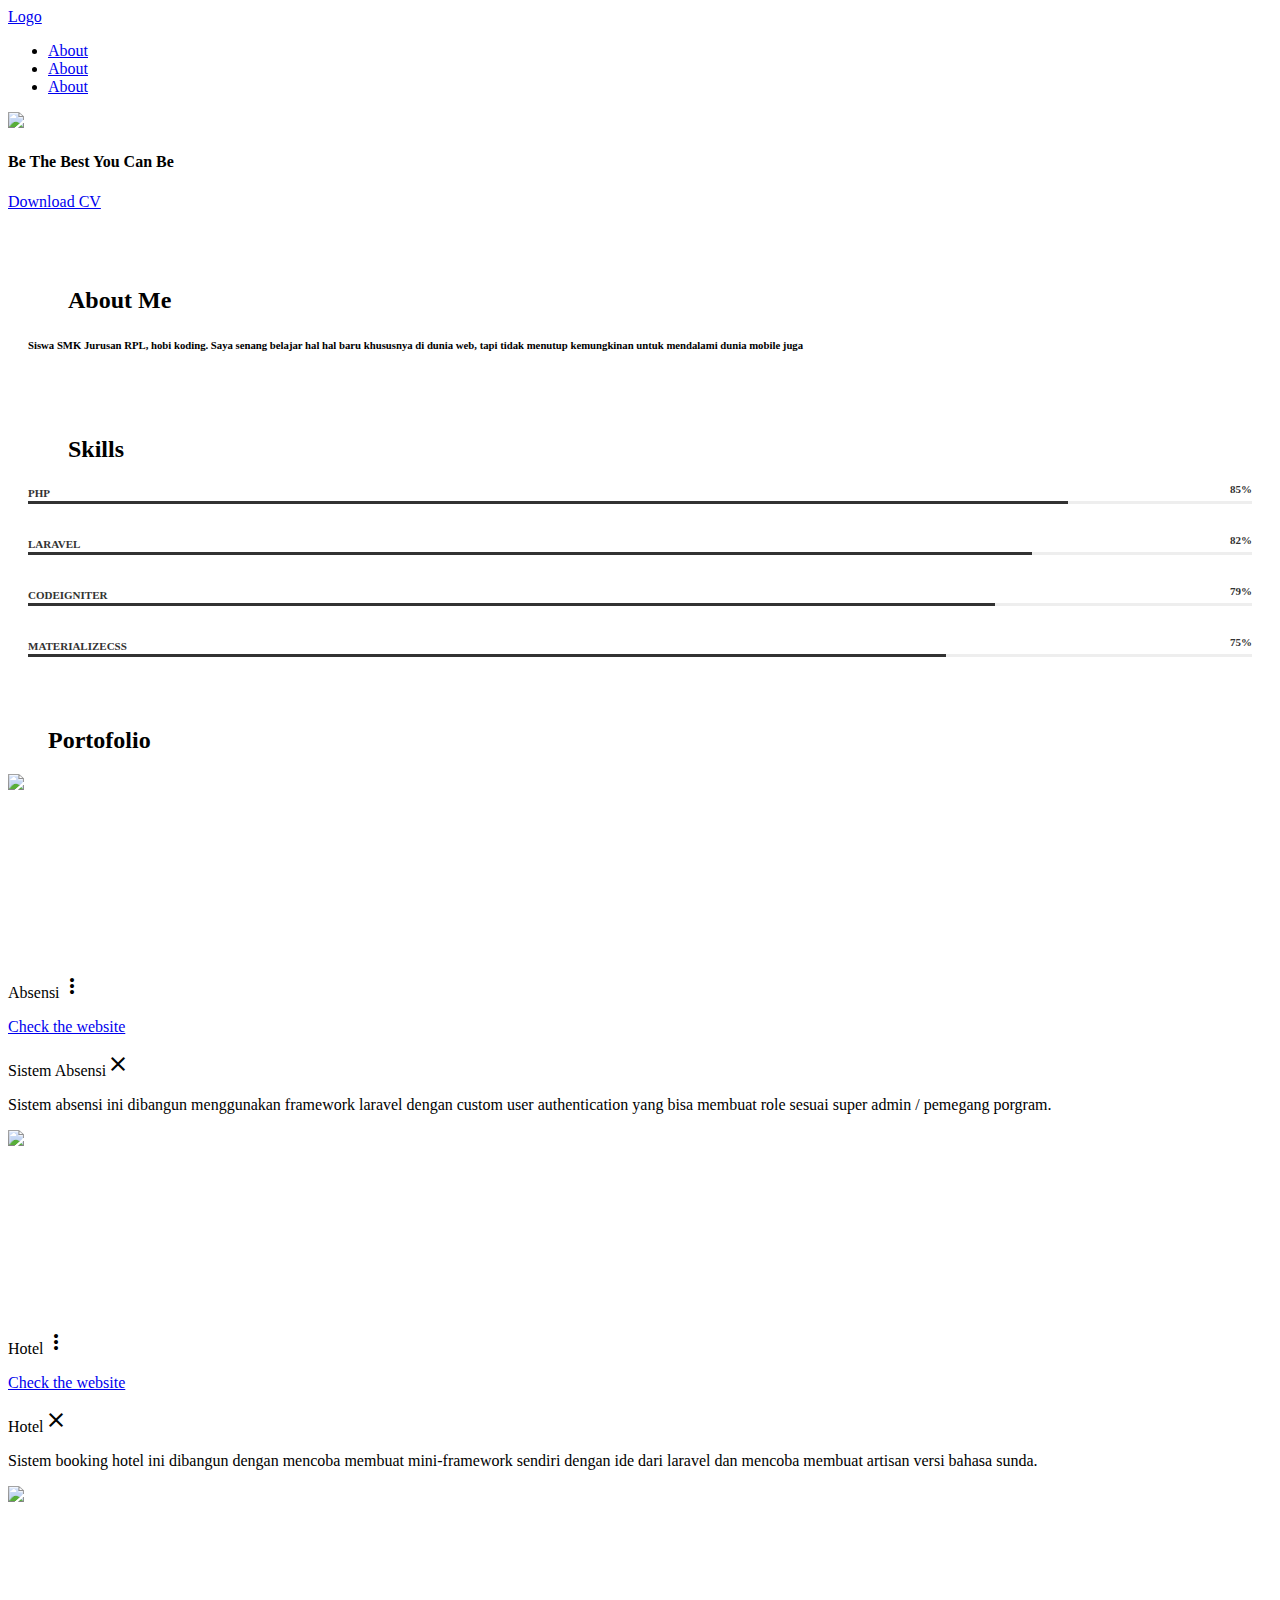
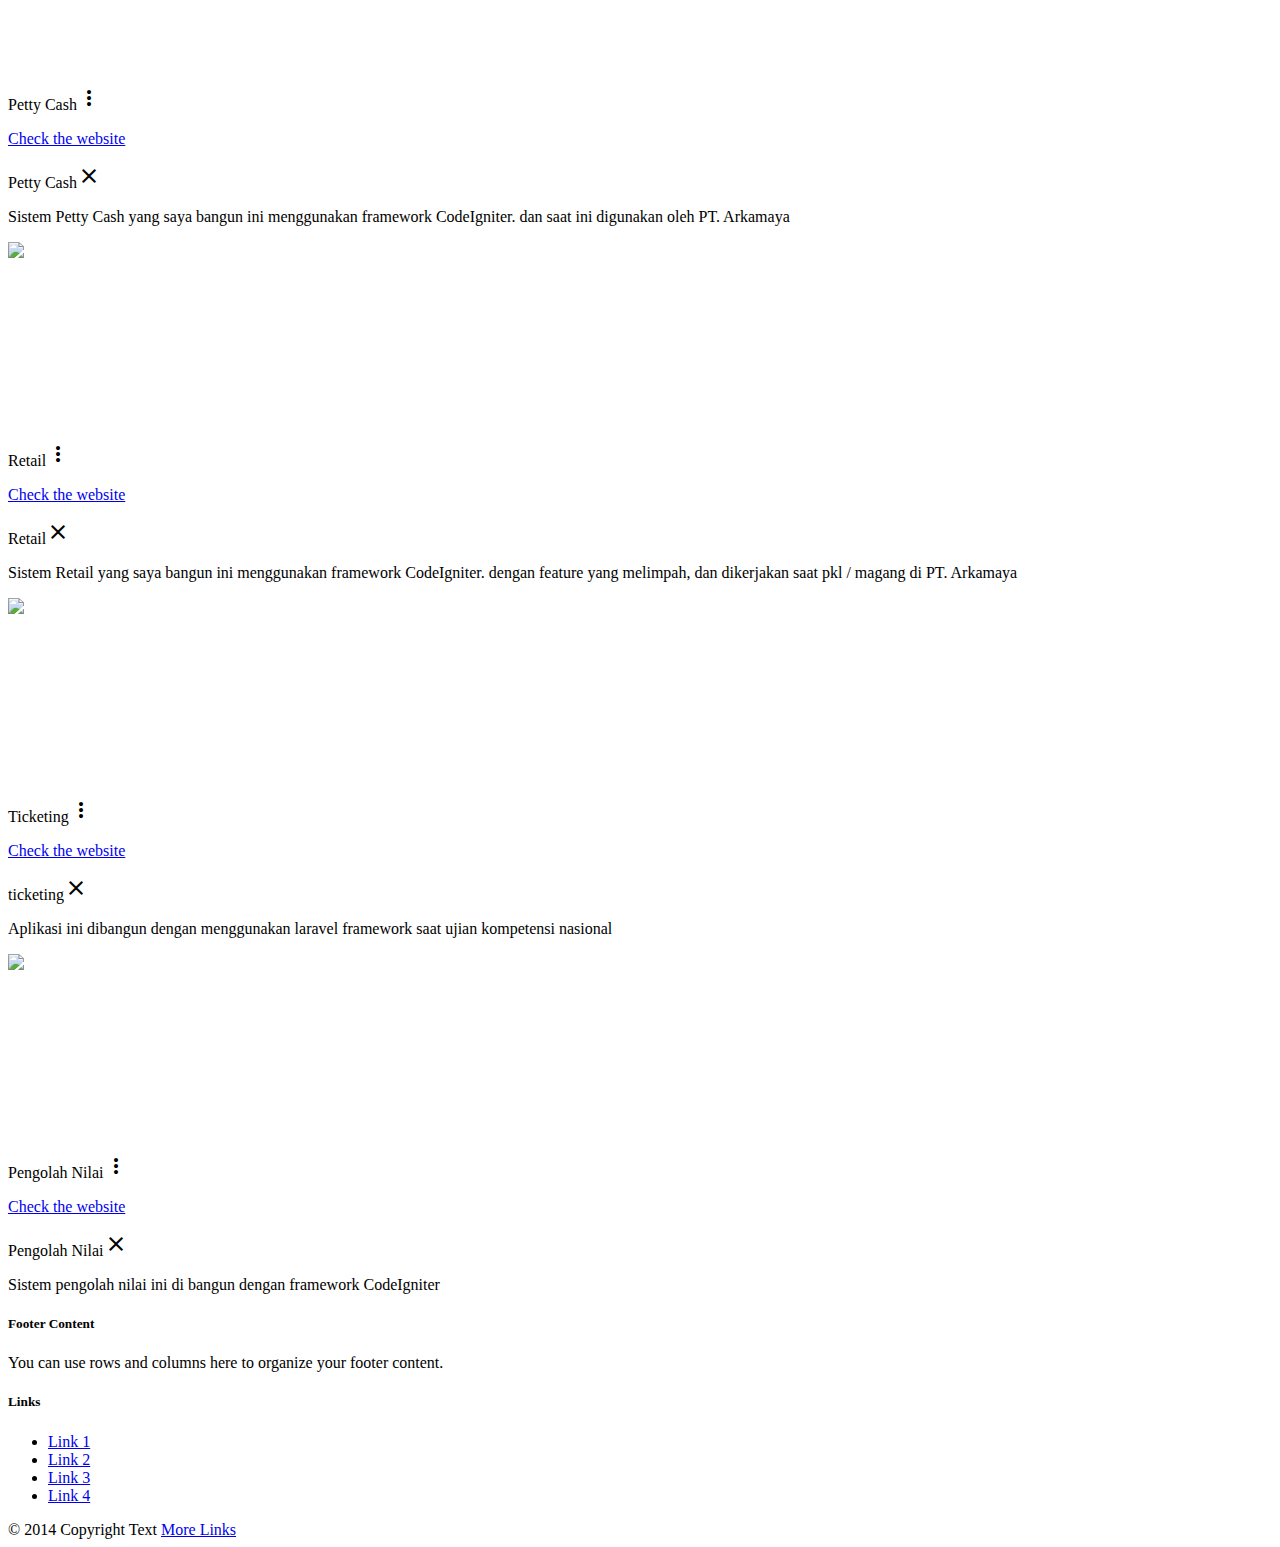
==== index.html @ f95dd5f4 "test3" ====
<!doctype html>
<html lang="en">
<head>
	<meta charset="UTF-8">
	<title>Portofolio</title>
	
	<link rel="stylesheet" href="assets/materialize/css/materialize.min.css">
	<link rel="stylesheet" href="assets/materialize/css/material-icons.css">
	<script src="assets/js/jquery.js"></script>
	<script src="assets/js/typewriter.js"></script>
	<script src="assets/materialize/js/materialize.min.js"></script>
</head>
<style>
.carousel-item img {
	height : 100%;
}
.skillbar {
    position: relative;
    display: block;
    width: 100%;
    margin-bottom: 30px;
}

.skillbar-bar:before {
    background: #eee;
    content: "";
    height: 3px;
    position: absolute;
    width: 100%;
    z-index: -1;
}

.skillbar-bar {
    height: 3px;
    width: 0px;
    background: #323232;
    transition-property: width, background-color;
}

.skillbar-title {
    color: #323232;
    font-size: 11px;
    font-weight: 600;
    text-transform: uppercase;
    display: inline-block;
}

.skill-bar-percent {
    float: right;
    display: inline-block;
    color: #323232;
    font-size: 11px;
    font-weight: 600;
    text-transform: uppercase;
}
.card-image{
	height : 200px;
}
</style>
<body class="grey lighten-1">
	<nav class="grey darken-2">
		<div class="nav-wrapper">
			<a href="javascript:;" class="brand-logo hide-on-med-and-down">Logo</a>
			<ul class="right">
				<li><a href="javascript:;">About</a></li>
				<li><a href="javascript:;">About</a></li>
				<li><a href="javascript:;">About</a></li>
			</ul>
		</div>
	</nav>
	
	<div class="carousel carousel-slider">
		<a class="carousel-item" href="javascript:;"><img src="assets/images/bg1.png"></a>
		<div id="typewriter" class="carousel-fixed-item center">
			<h4 class="white-text">Be The Best You Can Be</h4>
			<h5 class="white-text" id="profile"></h5>
		</div>
		<div class="carousel-fixed-item center">
			<a href="javascript:;" class="btn waves-effect waves-light">Download CV</a>
		</div>
	</div>
	<br>
	<br>
	<div class="container">
		<div style="padding : 20px" class="row hoverable">
			<blockquote class="col s12">
				<h2>About Me</h2>
			</blockquote>
			<h6 class="col s12 center">
				Siswa SMK Jurusan RPL, hobi koding. Saya senang belajar hal hal baru khususnya di dunia web, tapi tidak menutup kemungkinan untuk mendalami dunia mobile juga
			</h6>
		</div>
		<div style="padding : 20px" class="row hoverable">
			<blockquote class="col s12">
				<h2>Skills</h2>
			</blockquote>
			<div class="col s12">
				<div class="skillbar" data-percent="85%">
					<div class="skillbar-title">PHP</div>
					<div class="skill-bar-percent">85%</div>
					<div class="skillbar-bar" style="width: 85%;"></div>
				</div>
				<div class="skillbar" data-percent="82%">
					<div class="skillbar-title">Laravel</div>
					<div class="skill-bar-percent">82%</div>
					<div class="skillbar-bar" style="width: 82%;"></div>
				</div>
				<div class="skillbar" data-percent="79%">
					<div class="skillbar-title">CodeIgniter</div>
					<div class="skill-bar-percent">79%</div>
					<div class="skillbar-bar" style="width: 79%;"></div>
				</div>
				<div class="skillbar" data-percent="75%">
					<div class="skillbar-title">Materializecss</div>
					<div class="skill-bar-percent">75%</div>
					<div class="skillbar-bar" style="width: 75%;"></div>
				</div>
			</div>
		</div>
		<div class="row hoverable">
			<blockquote class="col s12">
				<h2>Portofolio</h2>
			</blockquote>
			<div class="row">			
				<div class="card col m5 s12 hoverable">
					<div class="card-image waves-effect waves-block waves-light">
					  <a href="assets/images/absensi.png" target="_blank"><img src="assets/images/absensi.png"></a>
					</div>
					<div class="card-content">
					  <span class="card-title activator grey-text text-darken-4">Absensi<i class="material-icons right">more_vert</i></span>
					  <p><a href="https://sistem-absensi.000webhostapp.com/" target="_blank">Check the website</a></p>
					</div>
					<div class="card-reveal">
					  <span class="card-title grey-text text-darken-4">Sistem Absensi<i class="material-icons right">close</i></span>
					  <p>Sistem absensi ini dibangun menggunakan framework laravel dengan custom user authentication yang bisa membuat role sesuai super admin / pemegang porgram.</p>
					</div>
				</div>
				<div class="col m2"></div>
				<div  class="card col m5 s12 hoverable">
					<div class="card-image waves-effect waves-block waves-light">
					  <a href="assets/images/hotel.png" target="_blank"><img src="assets/images/hotel.png"></a>
					</div>
					<div class="card-content">
					  <span class="card-title activator grey-text text-darken-4">Hotel<i class="material-icons right">more_vert</i></span>
					  <p><a href="https://hotel-qu-boss.000webhostapp.com/" target="_blank">Check the website</a></p>
					</div>
					<div class="card-reveal">
					  <span class="card-title grey-text text-darken-4">Hotel<i class="material-icons right">close</i></span>
					  <p>Sistem booking hotel ini dibangun dengan mencoba membuat mini-framework sendiri dengan ide dari laravel dan mencoba membuat artisan versi bahasa sunda.</p>
					</div>
				</div>
			</div>
			<div class="row">			
				<div class="card col m5 s12 hoverable">
					<div class="card-image waves-effect waves-block waves-light">
					  <a href="assets/images/petty_cash.png" target="_blank"><img src="assets/images/petty_cash.png"></a>
					</div>
					<div class="card-content">
					  <span class="card-title activator grey-text text-darken-4">Petty Cash<i class="material-icons right">more_vert</i></span>
					  <p><a href="http://pettycash.arkamaya.net/" target="_blank">Check the website</a></p>
					</div>
					<div class="card-reveal">
					  <span class="card-title grey-text text-darken-4">Petty Cash<i class="material-icons right">close</i></span>
					  <p>Sistem Petty Cash yang saya bangun ini menggunakan framework CodeIgniter. dan saat ini digunakan oleh PT. Arkamaya</p></p>
					</div>
				</div>
				<div class="col m2"></div>
				<div class="card col m5 s12 hoverable">
					<div class="card-image waves-effect waves-block waves-light">
					  <a href="assets/images/retail.png" target="_blank"><img src="assets/images/retail.png"></a>
					</div>
					<div class="card-content">
					  <span class="card-title activator grey-text text-darken-4">Retail<i class="material-icons right">more_vert</i></span>
					  <p><a href="javascript:;" target="_blank">Check the website</a></p>
					</div>
					<div class="card-reveal">
					  <span class="card-title grey-text text-darken-4">Retail<i class="material-icons right">close</i></span>
					  <p>Sistem Retail yang saya bangun ini menggunakan framework CodeIgniter. dengan feature yang melimpah, dan dikerjakan saat pkl / magang di PT. Arkamaya</p></p>
					</div>
				</div>
			</div>
			<div class="row">				
				<div class="card col s5 hoverable">
					<div class="card-image waves-effect waves-block waves-light">
					  <a href="assets/images/ticketing.png" target="_blank"><img src="assets/images/ticketing.png"></a>
					</div>
					<div class="card-content">
					  <span class="card-title activator grey-text text-darken-4">Ticketing<i class="material-icons right">more_vert</i></span>
					  <p><a href="javascript:;" target="_blank">Check the website</a></p>
					</div>
					<div class="card-reveal">
					  <span class="card-title grey-text text-darken-4">ticketing<i class="material-icons right">close</i></span>
					  <p>Aplikasi ini dibangun dengan menggunakan laravel framework saat ujian kompetensi nasional</p></p>
					</div>
				</div>
				<div class="col m2"></div>
				<div class="card col m5 s12 hoverable">
					<div class="card-image waves-effect waves-block waves-light">
					  <a href="assets/images/pengolah_nilai.png" target="_blank"><img src="assets/images/pengolah_nilai.png"></a>
					</div>
					<div class="card-content">
					  <span class="card-title activator grey-text text-darken-4">Pengolah Nilai<i class="material-icons right">more_vert</i></span>
					  <p><a href="javascript:;" target="_blank">Check the website</a></p>
					</div>
					<div class="card-reveal">
					  <span class="card-title grey-text text-darken-4">Pengolah Nilai<i class="material-icons right">close</i></span>
					  <p>Sistem pengolah nilai ini di bangun dengan framework CodeIgniter</p></p>
					</div>
				</div>
			</div>
		</div>
	</div>
	
	<footer class="page-footer grey darken-2">
		<div class="container">
			<div class="row">
				<div class="col l6 s12">
					<h5 class="white-text">Footer Content</h5>
					<p class="grey-text text-lighten-4">You can use rows and columns here to organize your footer content.</p>
				</div>
				<div class="col l4 offset-l2 s12">
					<h5 class="white-text">Links</h5>
					<ul>
						<li><a class="grey-text text-lighten-3" href="#!">Link 1</a></li>
						<li><a class="grey-text text-lighten-3" href="#!">Link 2</a></li>
						<li><a class="grey-text text-lighten-3" href="#!">Link 3</a></li>
						<li><a class="grey-text text-lighten-3" href="#!">Link 4</a></li>
					</ul>
				</div>
            </div>
        </div>
        <div class="footer-copyright">
			<div class="container">
				© 2014 Copyright Text
				<a class="grey-text text-lighten-4 right" href="#!">More Links</a>
            </div>
		</div>
    </footer>
	
	<script>
		$(document).ready(function(){
			var screen_height = $(window).height();
			console.log(screen_height);
			$('.carousel').css('height', screen_height - $('nav').height());
			$('#typewriter').css('bottom', screen_height - 200);
			$('.carousel').carousel({
				fullWidth : true,
			});
			var app = document.getElementById('profile');

			var typewriter = new Typewriter(app, {
				loop: true
			});

			typewriter.typeString('Hai, My Name Is Luthfi!')
				.pauseFor(1000)
				.deleteAll()
				.typeString('I want to be a back-end developer')
				.pauseFor(1000)
				.deleteAll()
				.typeString('WELCOME!')
				.pauseFor(3000)
				.start();
		});
	</script>
</body>
</html>
---- assets/materialize/css/material-icons.css ----
/* fallback */
@font-face {
  font-family: 'Material Icons';
  font-style: normal;
  font-weight: 400;
  src: local('Material Icons'), local('MaterialIcons-Regular'), url(2fcrYFNaTjcS6g4U3t-Y5ZjZjT5FdEJ140U2DJYC3mY.woff2) format('woff2');
}

.material-icons {
  font-family: 'Material Icons';
  font-weight: normal;
  font-style: normal;
  font-size: 24px;
  line-height: 1;
  letter-spacing: normal;
  text-transform: none;
  display: inline-block;
  white-space: nowrap;
  word-wrap: normal;
  direction: ltr;
  -webkit-font-feature-settings: 'liga';
  -webkit-font-smoothing: antialiased;
}
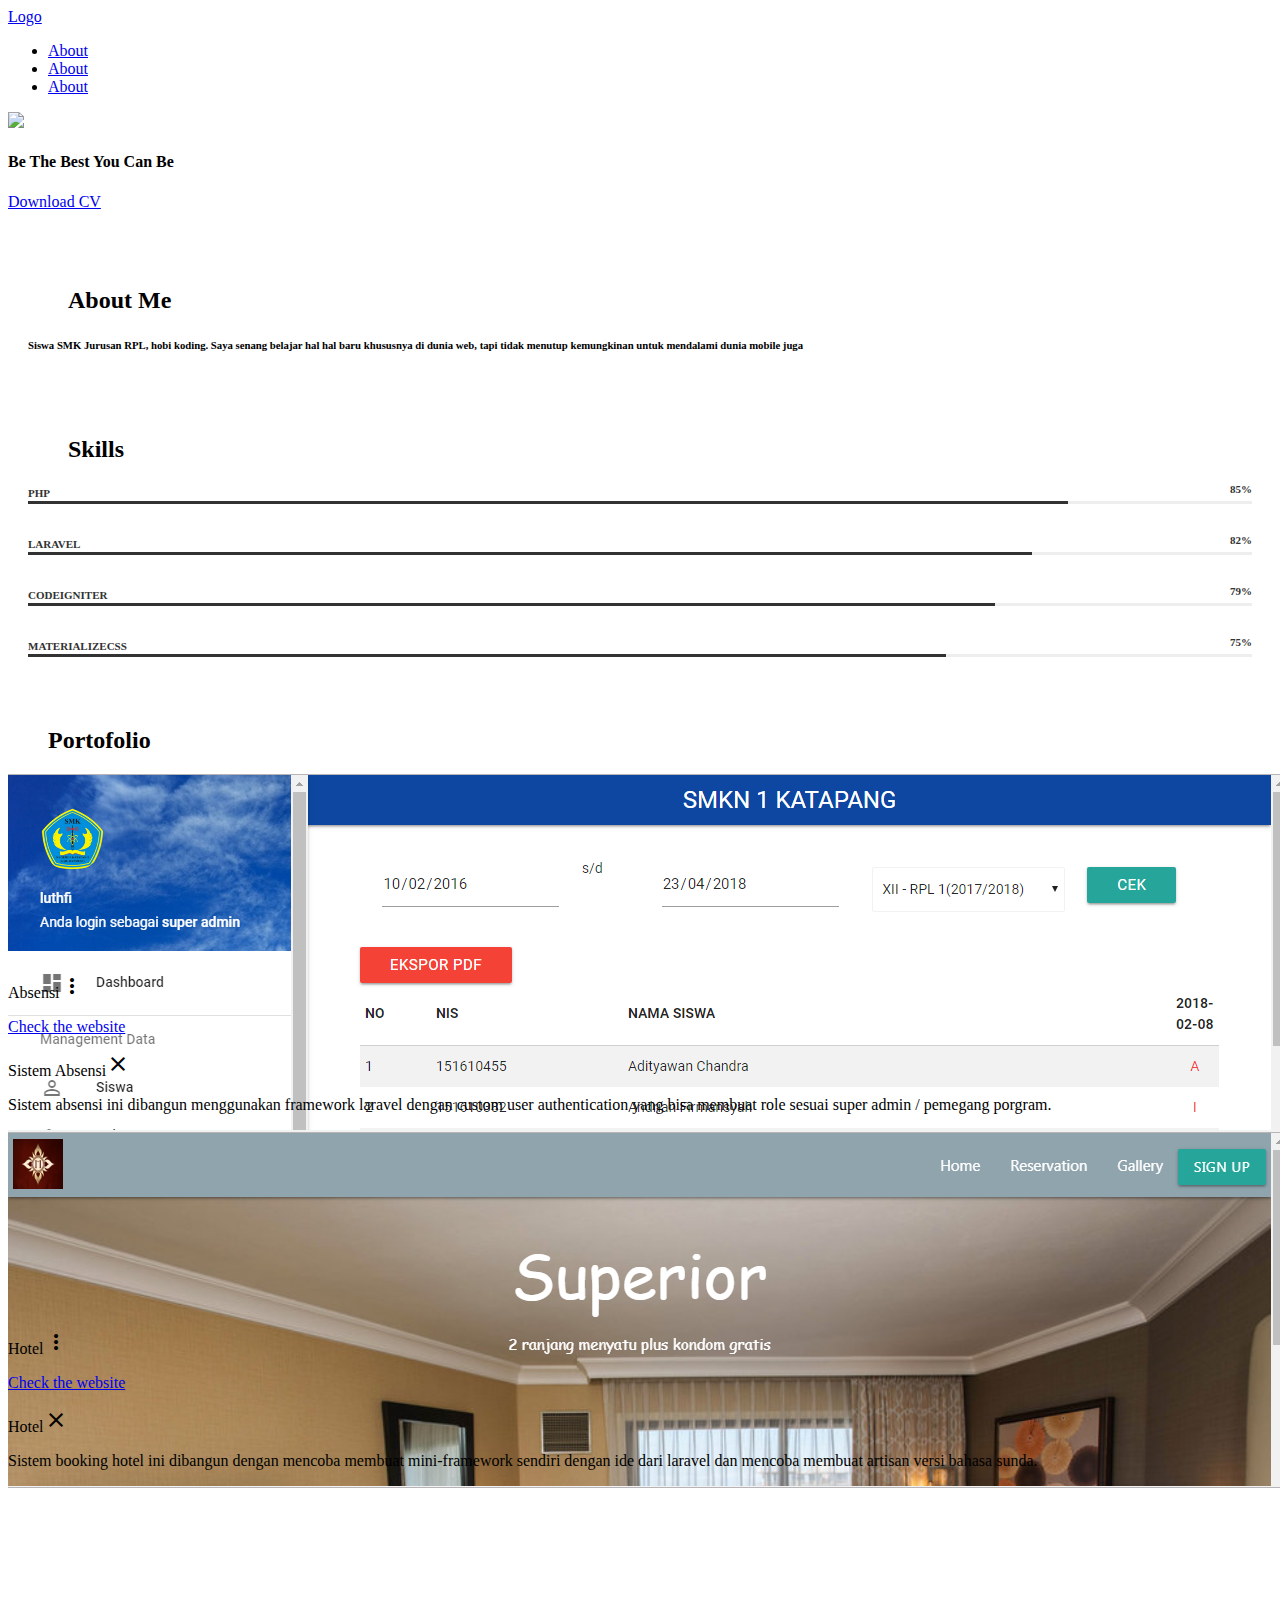
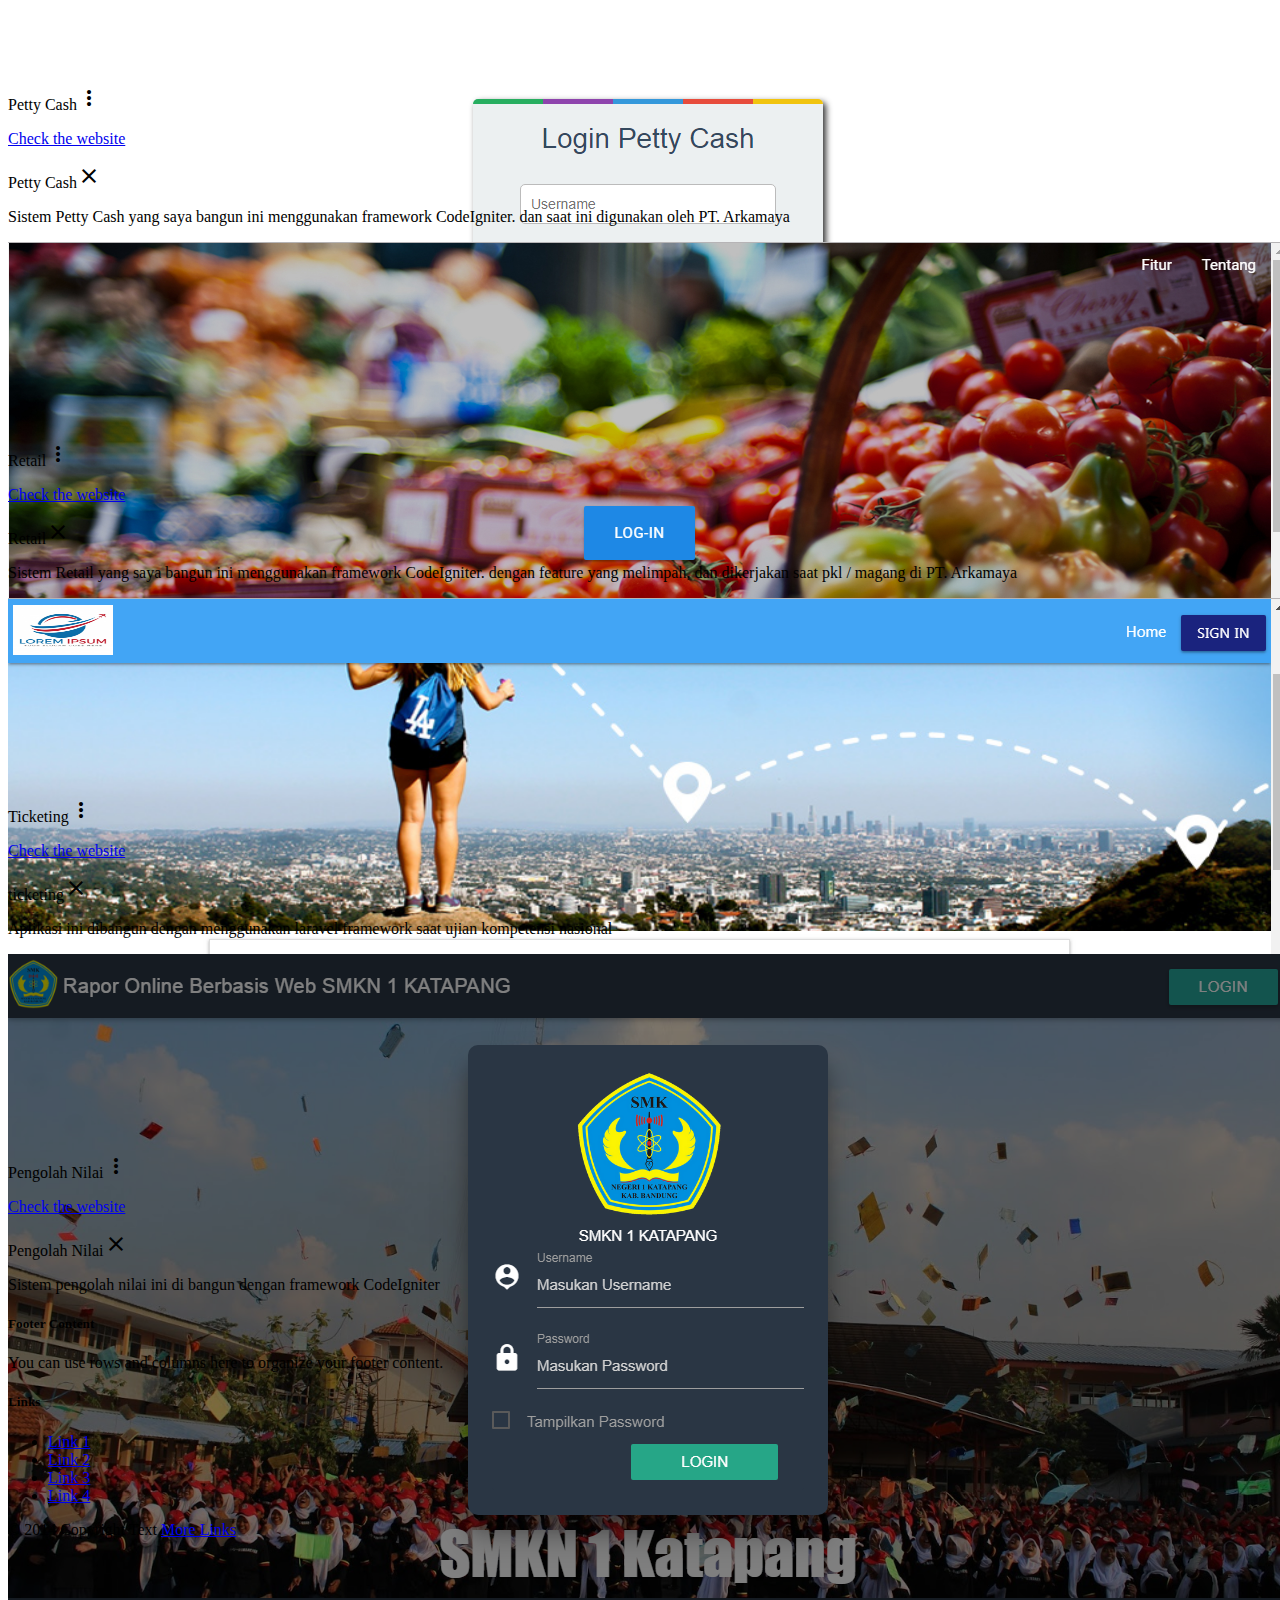
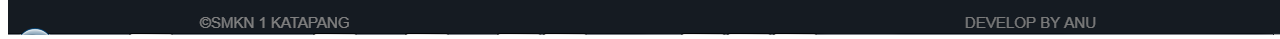
==== commit d6ea2fd9: "coba" ====
--- a/index.html
+++ b/index.html
@@ -70,7 +70,7 @@
 	</nav>
 	
 	<div class="carousel carousel-slider">
-		<a class="carousel-item" href="javascript:;"><img src="assets/images/bg1.png"></a>
+		<a class="carousel-item" href="javascript:;"><img src="assets/images/bg1.PNG"></a>
 		<div id="typewriter" class="carousel-fixed-item center">
 			<h4 class="white-text">Be The Best You Can Be</h4>
 			<h5 class="white-text" id="profile"></h5>
@@ -124,7 +124,7 @@
 			<div class="row">			
 				<div class="card col m5 s12 hoverable">
 					<div class="card-image waves-effect waves-block waves-light">
-					  <a href="assets/images/absensi.png" target="_blank"><img src="assets/images/absensi.png"></a>
+					  <a href="assets/images/absensi.PNG" target="_blank"><img src="assets/images/absensi.PNG"></a>
 					</div>
 					<div class="card-content">
 					  <span class="card-title activator grey-text text-darken-4">Absensi<i class="material-icons right">more_vert</i></span>
@@ -138,7 +138,7 @@
 				<div class="col m2"></div>
 				<div  class="card col m5 s12 hoverable">
 					<div class="card-image waves-effect waves-block waves-light">
-					  <a href="assets/images/hotel.png" target="_blank"><img src="assets/images/hotel.png"></a>
+					  <a href="assets/images/hotel.PNG" target="_blank"><img src="assets/images/hotel.PNG"></a>
 					</div>
 					<div class="card-content">
 					  <span class="card-title activator grey-text text-darken-4">Hotel<i class="material-icons right">more_vert</i></span>
@@ -153,7 +153,7 @@
 			<div class="row">			
 				<div class="card col m5 s12 hoverable">
 					<div class="card-image waves-effect waves-block waves-light">
-					  <a href="assets/images/petty_cash.png" target="_blank"><img src="assets/images/petty_cash.png"></a>
+					  <a href="assets/images/petty_cash.PNG" target="_blank"><img src="assets/images/petty_cash.PNG"></a>
 					</div>
 					<div class="card-content">
 					  <span class="card-title activator grey-text text-darken-4">Petty Cash<i class="material-icons right">more_vert</i></span>
@@ -167,7 +167,7 @@
 				<div class="col m2"></div>
 				<div class="card col m5 s12 hoverable">
 					<div class="card-image waves-effect waves-block waves-light">
-					  <a href="assets/images/retail.png" target="_blank"><img src="assets/images/retail.png"></a>
+					  <a href="assets/images/retail.PNG" target="_blank"><img src="assets/images/retail.PNG"></a>
 					</div>
 					<div class="card-content">
 					  <span class="card-title activator grey-text text-darken-4">Retail<i class="material-icons right">more_vert</i></span>
@@ -182,7 +182,7 @@
 			<div class="row">				
 				<div class="card col s5 hoverable">
 					<div class="card-image waves-effect waves-block waves-light">
-					  <a href="assets/images/ticketing.png" target="_blank"><img src="assets/images/ticketing.png"></a>
+					  <a href="assets/images/ticketing.PNG" target="_blank"><img src="assets/images/ticketing.PNG"></a>
 					</div>
 					<div class="card-content">
 					  <span class="card-title activator grey-text text-darken-4">Ticketing<i class="material-icons right">more_vert</i></span>
@@ -196,7 +196,7 @@
 				<div class="col m2"></div>
 				<div class="card col m5 s12 hoverable">
 					<div class="card-image waves-effect waves-block waves-light">
-					  <a href="assets/images/pengolah_nilai.png" target="_blank"><img src="assets/images/pengolah_nilai.png"></a>
+					  <a href="assets/images/pengolah_nilai.PNG" target="_blank"><img src="assets/images/pengolah_nilai.PNG"></a>
 					</div>
 					<div class="card-content">
 					  <span class="card-title activator grey-text text-darken-4">Pengolah Nilai<i class="material-icons right">more_vert</i></span>
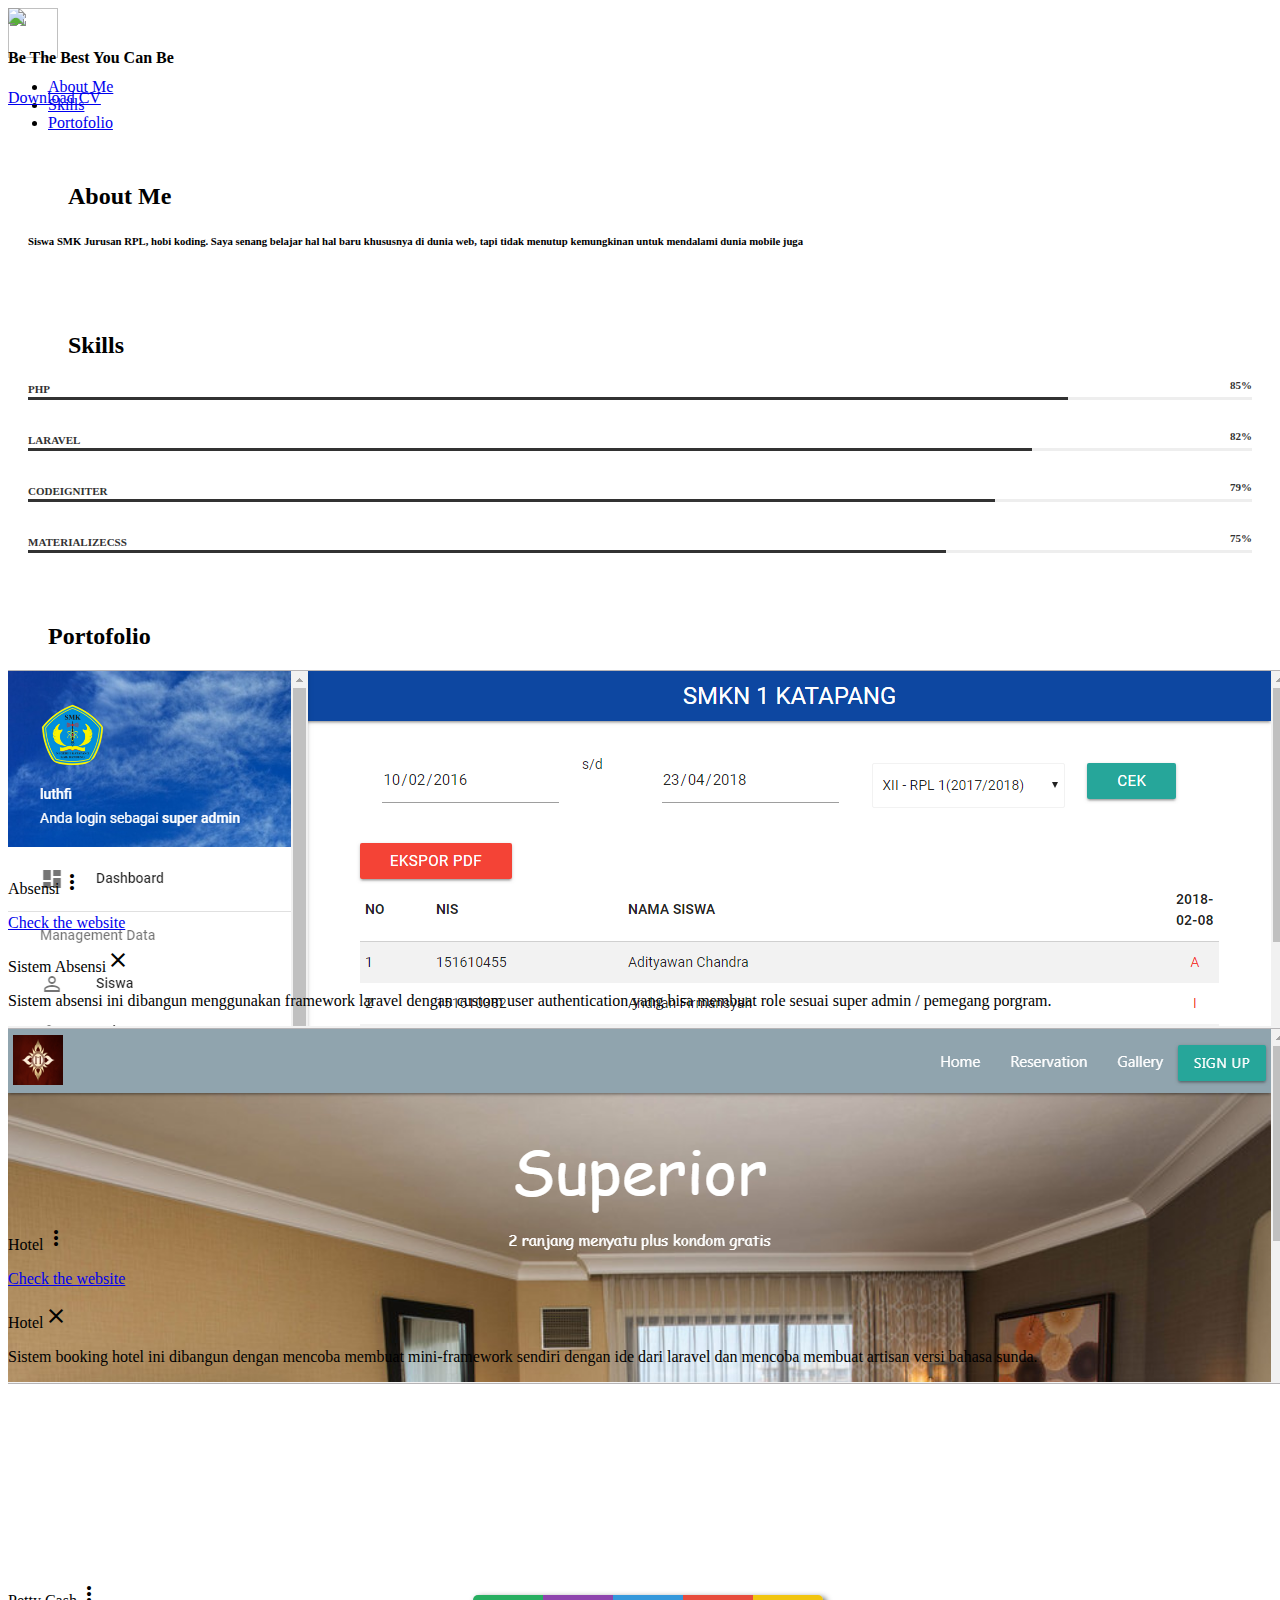
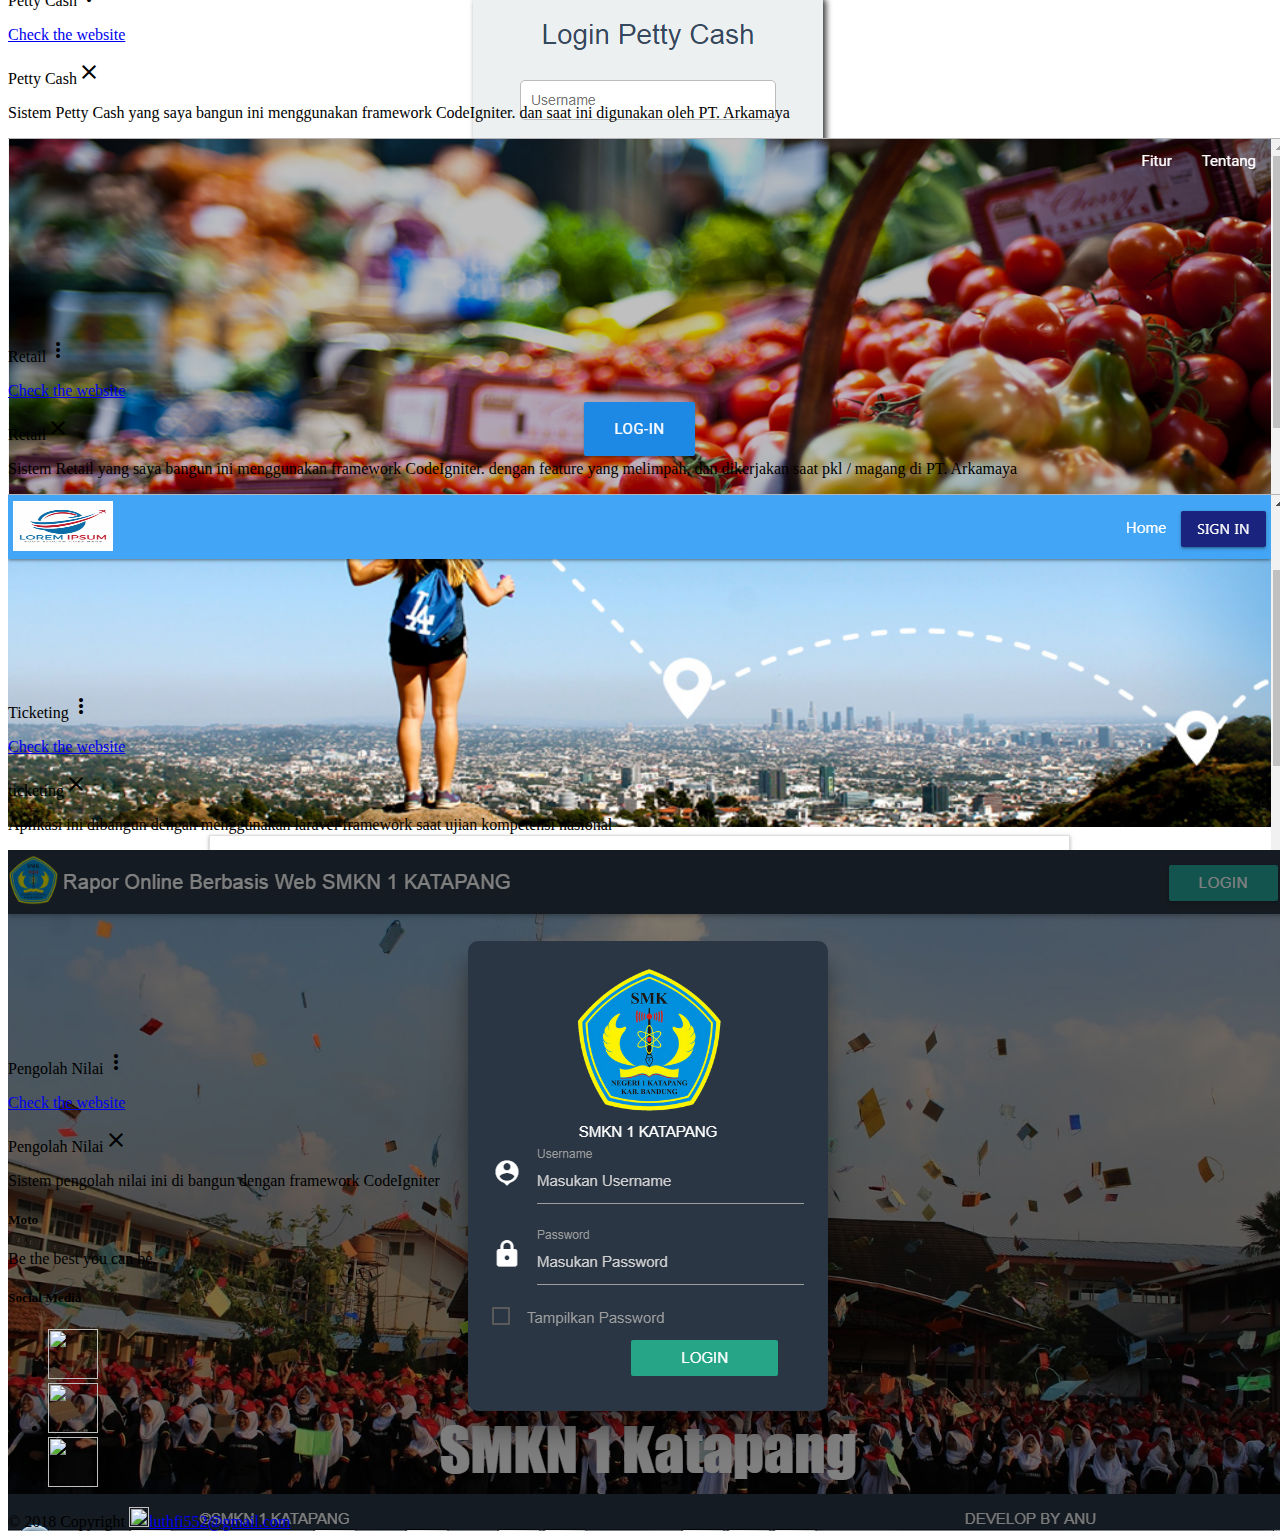
==== commit 74687217: "rilis ??" ====
--- a/index.html
+++ b/index.html
@@ -2,6 +2,7 @@
 <html lang="en">
 <head>
 	<meta charset="UTF-8">
+	<meta name="viewport" content="width=device-width, initial-scale=1.0"/>
 	<title>Portofolio</title>
 	
 	<link rel="stylesheet" href="assets/materialize/css/materialize.min.css">
@@ -58,31 +59,33 @@
 }
 </style>
 <body class="grey lighten-1">
-	<nav class="grey darken-2">
-		<div class="nav-wrapper">
-			<a href="javascript:;" class="brand-logo hide-on-med-and-down">Logo</a>
-			<ul class="right">
-				<li><a href="javascript:;">About</a></li>
-				<li><a href="javascript:;">About</a></li>
-				<li><a href="javascript:;">About</a></li>
-			</ul>
-		</div>
-	</nav>
+	<div style="height : 0;" class="navbar-fixed">	
+		<nav class="transparent">
+			<div class="nav-wrapper">
+				<a href="javascript:;" class="brand-logo hide-on-med-and-down"><img style="width : 50px; height : 50px;" src="assets/images/logo.png" alt=""></a>
+				<ul class="right">
+					<li><a href="#about" class="navsmooth">About Me</a></li>
+					<li><a href="#skills" class="navsmooth">Skills</a></li>
+					<li><a href="#portofolio" class="navsmooth">Portofolio</a></li>
+				</ul>
+			</div>
+		</nav>
+	</div>
 	
 	<div class="carousel carousel-slider">
-		<a class="carousel-item" href="javascript:;"><img src="assets/images/bg1.PNG"></a>
+		<a class="carousel-item" href="javascript:;"><img src="assets/images/bg1.png"></a>
 		<div id="typewriter" class="carousel-fixed-item center">
 			<h4 class="white-text">Be The Best You Can Be</h4>
 			<h5 class="white-text" id="profile"></h5>
 		</div>
 		<div class="carousel-fixed-item center">
-			<a href="javascript:;" class="btn waves-effect waves-light">Download CV</a>
+			<a href="https://imgur.com/download/CkbAA4n" class="btn waves-effect waves-light">Download CV</a>
 		</div>
 	</div>
 	<br>
 	<br>
-	<div class="container">
-		<div style="padding : 20px" class="row hoverable">
+	<div class="container" id="start_change">
+		<div id="about" style="padding : 20px" class="row hoverable">
 			<blockquote class="col s12">
 				<h2>About Me</h2>
 			</blockquote>
@@ -90,7 +93,7 @@
 				Siswa SMK Jurusan RPL, hobi koding. Saya senang belajar hal hal baru khususnya di dunia web, tapi tidak menutup kemungkinan untuk mendalami dunia mobile juga
 			</h6>
 		</div>
-		<div style="padding : 20px" class="row hoverable">
+		<div id="skills" style="padding : 20px" class="row hoverable">
 			<blockquote class="col s12">
 				<h2>Skills</h2>
 			</blockquote>
@@ -117,7 +120,7 @@
 				</div>
 			</div>
 		</div>
-		<div class="row hoverable">
+		<div id="portofolio" class="row hoverable">
 			<blockquote class="col s12">
 				<h2>Portofolio</h2>
 			</blockquote>
@@ -180,7 +183,7 @@
 				</div>
 			</div>
 			<div class="row">				
-				<div class="card col s5 hoverable">
+				<div class="card col m5 s12 hoverable">
 					<div class="card-image waves-effect waves-block waves-light">
 					  <a href="assets/images/ticketing.PNG" target="_blank"><img src="assets/images/ticketing.PNG"></a>
 					</div>
@@ -215,34 +218,73 @@
 		<div class="container">
 			<div class="row">
 				<div class="col l6 s12">
-					<h5 class="white-text">Footer Content</h5>
-					<p class="grey-text text-lighten-4">You can use rows and columns here to organize your footer content.</p>
+					<h5 class="white-text">Moto</h5>
+					<p class="grey-text text-lighten-4">Be the best you can be.</p>
 				</div>
 				<div class="col l4 offset-l2 s12">
-					<h5 class="white-text">Links</h5>
-					<ul>
-						<li><a class="grey-text text-lighten-3" href="#!">Link 1</a></li>
-						<li><a class="grey-text text-lighten-3" href="#!">Link 2</a></li>
-						<li><a class="grey-text text-lighten-3" href="#!">Link 3</a></li>
-						<li><a class="grey-text text-lighten-3" href="#!">Link 4</a></li>
+					<h5 class="white-text">Social Media</h5>
+					<ul class="row">
+						<li class="col s4"><a class="grey-text text-lighten-3" target="_blank" href="https://github.com/sukmaw"><img style="width : 50px; height : 50px" src="assets/images/github.png" alt=""></a></li>
+						<li class="col s4"><a class="grey-text text-lighten-3" target="_blank" href="https://gitlab.com/luthfi554"><img style="width : 50px; height : 50px" src="assets/images/gitlab.png" alt=""></a></li>
+						<li class="col s4"><a class="grey-text text-lighten-3" target="_blank" href="https://www.instagram.com/luthfi554/"><img style="width : 50px; height : 50px" src="assets/images/instagram.png" alt=""></a></li>
 					</ul>
 				</div>
             </div>
         </div>
         <div class="footer-copyright">
 			<div class="container">
-				© 2014 Copyright Text
-				<a class="grey-text text-lighten-4 right" href="#!">More Links</a>
+				© 2018 Copyright 
+				<a class="grey-text text-lighten-4 right" href="javascript:;"><img src="assets/images/gmail.png" style="width : 20px; height : 20px" class="left" alt="">luthfi552@gmail.com</a>
             </div>
 		</div>
     </footer>
 	
 	<script>
 		$(document).ready(function(){
-			var screen_height = $(window).height();
-			console.log(screen_height);
-			$('.carousel').css('height', screen_height - $('nav').height());
-			$('#typewriter').css('bottom', screen_height - 200);
+			var screen_height = $(document).height() / 3.7;
+			
+			$(document).scroll(function(){
+				scroll_start = $(this).scrollTop();
+				var about = $('#about').offset().top - 20;
+				var skills = $("#skills").offset().top - 20;
+				var portofolio = $("#portofolio").offset().top - 20;
+				if(scroll_start >= about && scroll_start <= skills && scroll_start <= portofolio){
+					$('.nav-wrapper .active').removeClass('active');
+					$('.nav-wrapper li:eq(0)').addClass('active');
+				}else if(scroll_start >= skills && scroll_start <= portofolio){
+					$('.nav-wrapper .active').removeClass('active');
+					$('.nav-wrapper li:eq(1)').addClass('active');
+				}else if(scroll_start >= portofolio){
+					$('.nav-wrapper .active').removeClass('active');
+					$('.nav-wrapper li:eq(2)').addClass('active');
+				
+				}else{
+					$('.nav-wrapper .active').removeClass('active');
+					
+				}
+				if(scroll_start > $('#start_change').offset().top - 100) {
+					$('.nav-wrapper').addClass('grey darken-2');
+					$('.nav-wrapper').removeClass('transparent');
+				} else {
+					$('.nav-wrapper').addClass('transparent');
+					$('.nav-wrapper').removeClass('grey darken-2');
+				}
+			});
+			
+			$(".navsmooth").on('click', function(event) {
+				if(this.hash !== ""){
+					event.preventDefault();
+					var hash = this.hash;
+					$('html, body').animate({
+						scrollTop: $(hash).offset().top
+					}, 800, function(){
+						window.location.hash = hash;
+					});
+				}
+			});
+			
+			$('.carousel').css('height', screen_height);
+			$('#typewriter').css('bottom', screen_height - 250);
 			$('.carousel').carousel({
 				fullWidth : true,
 			});
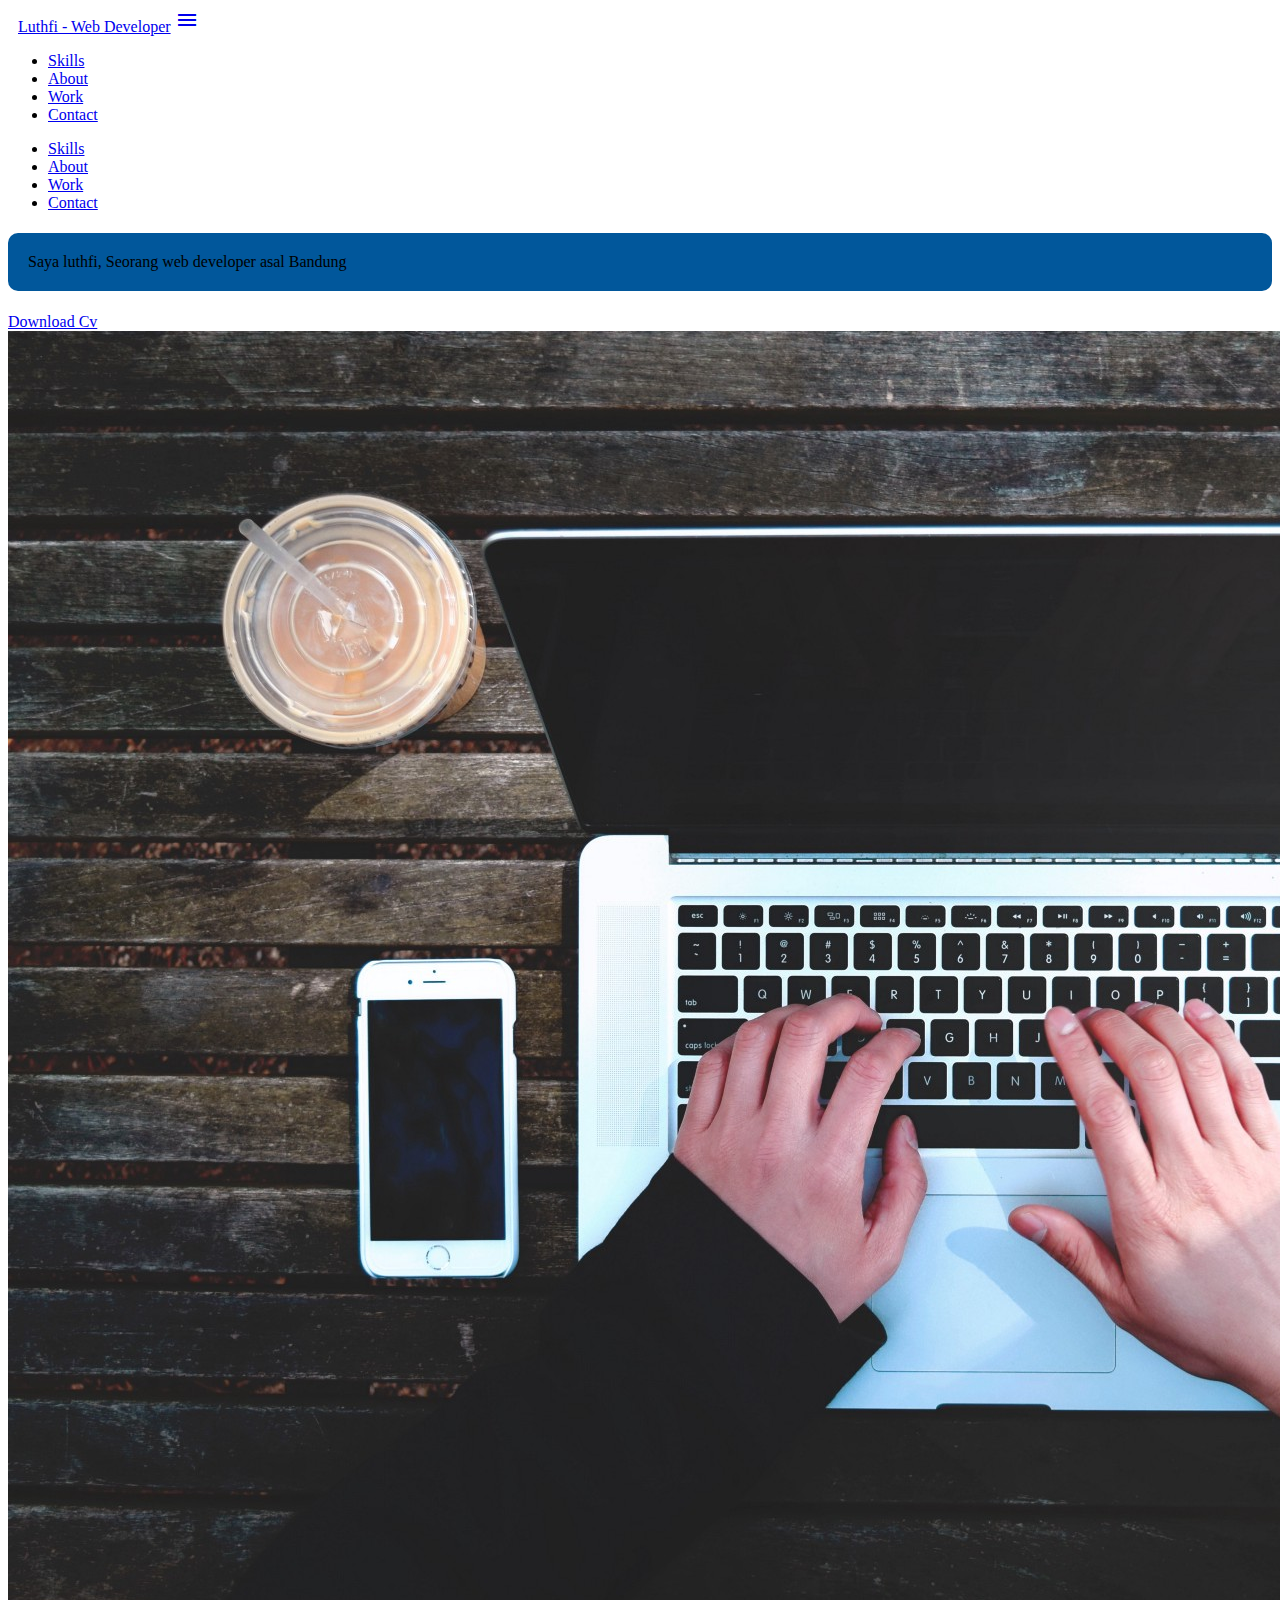
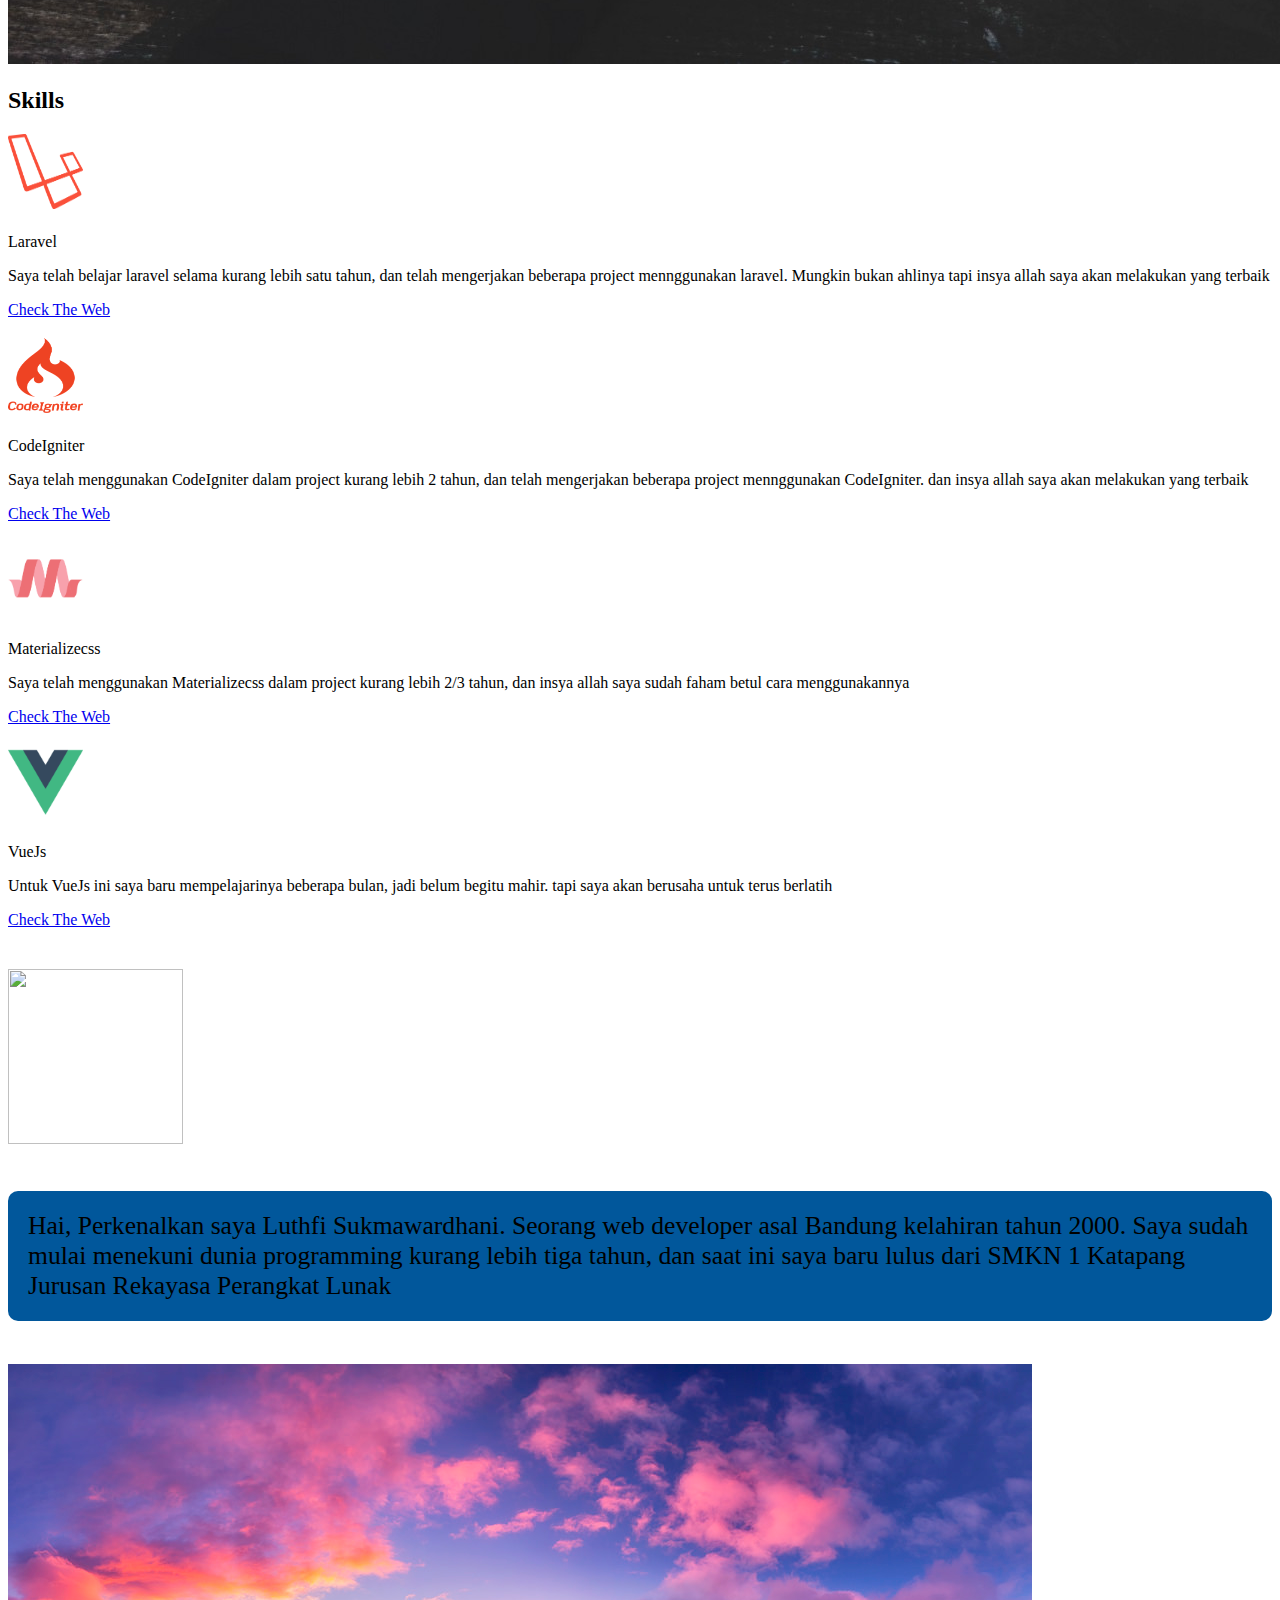
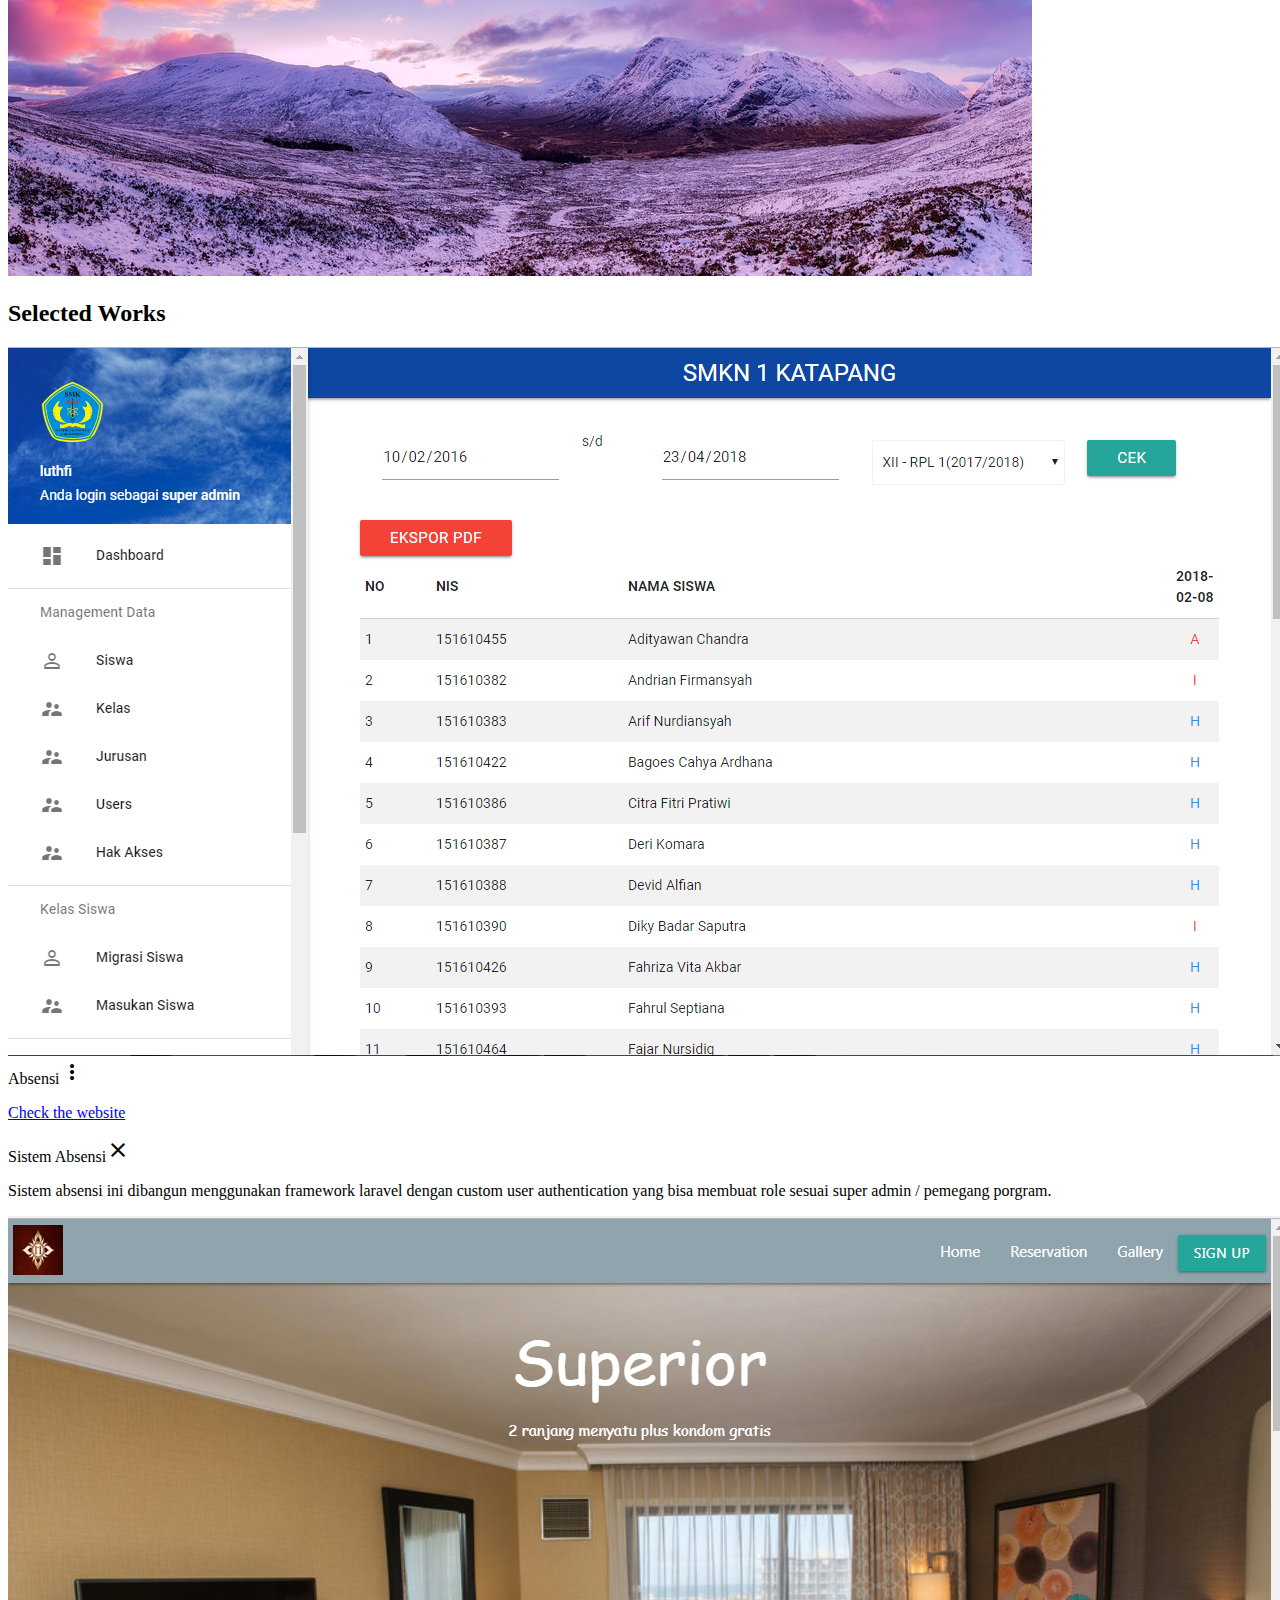
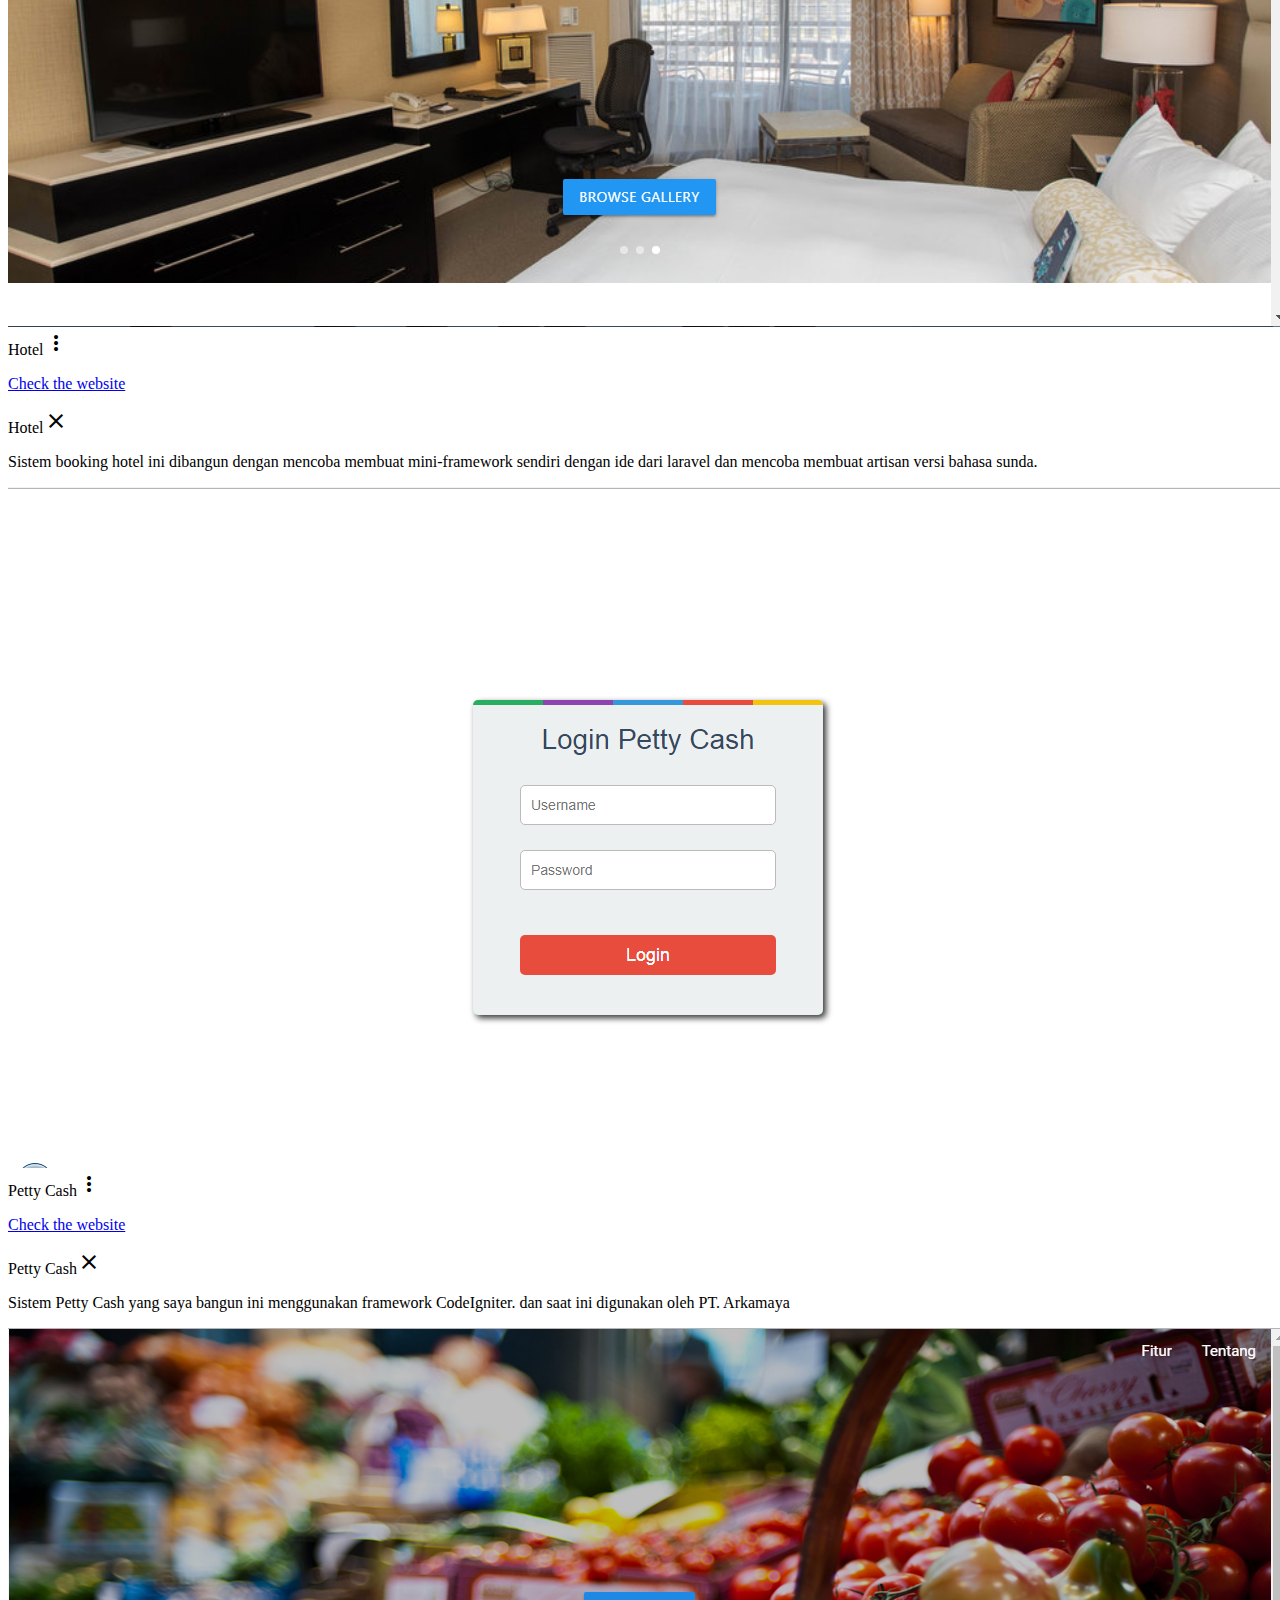
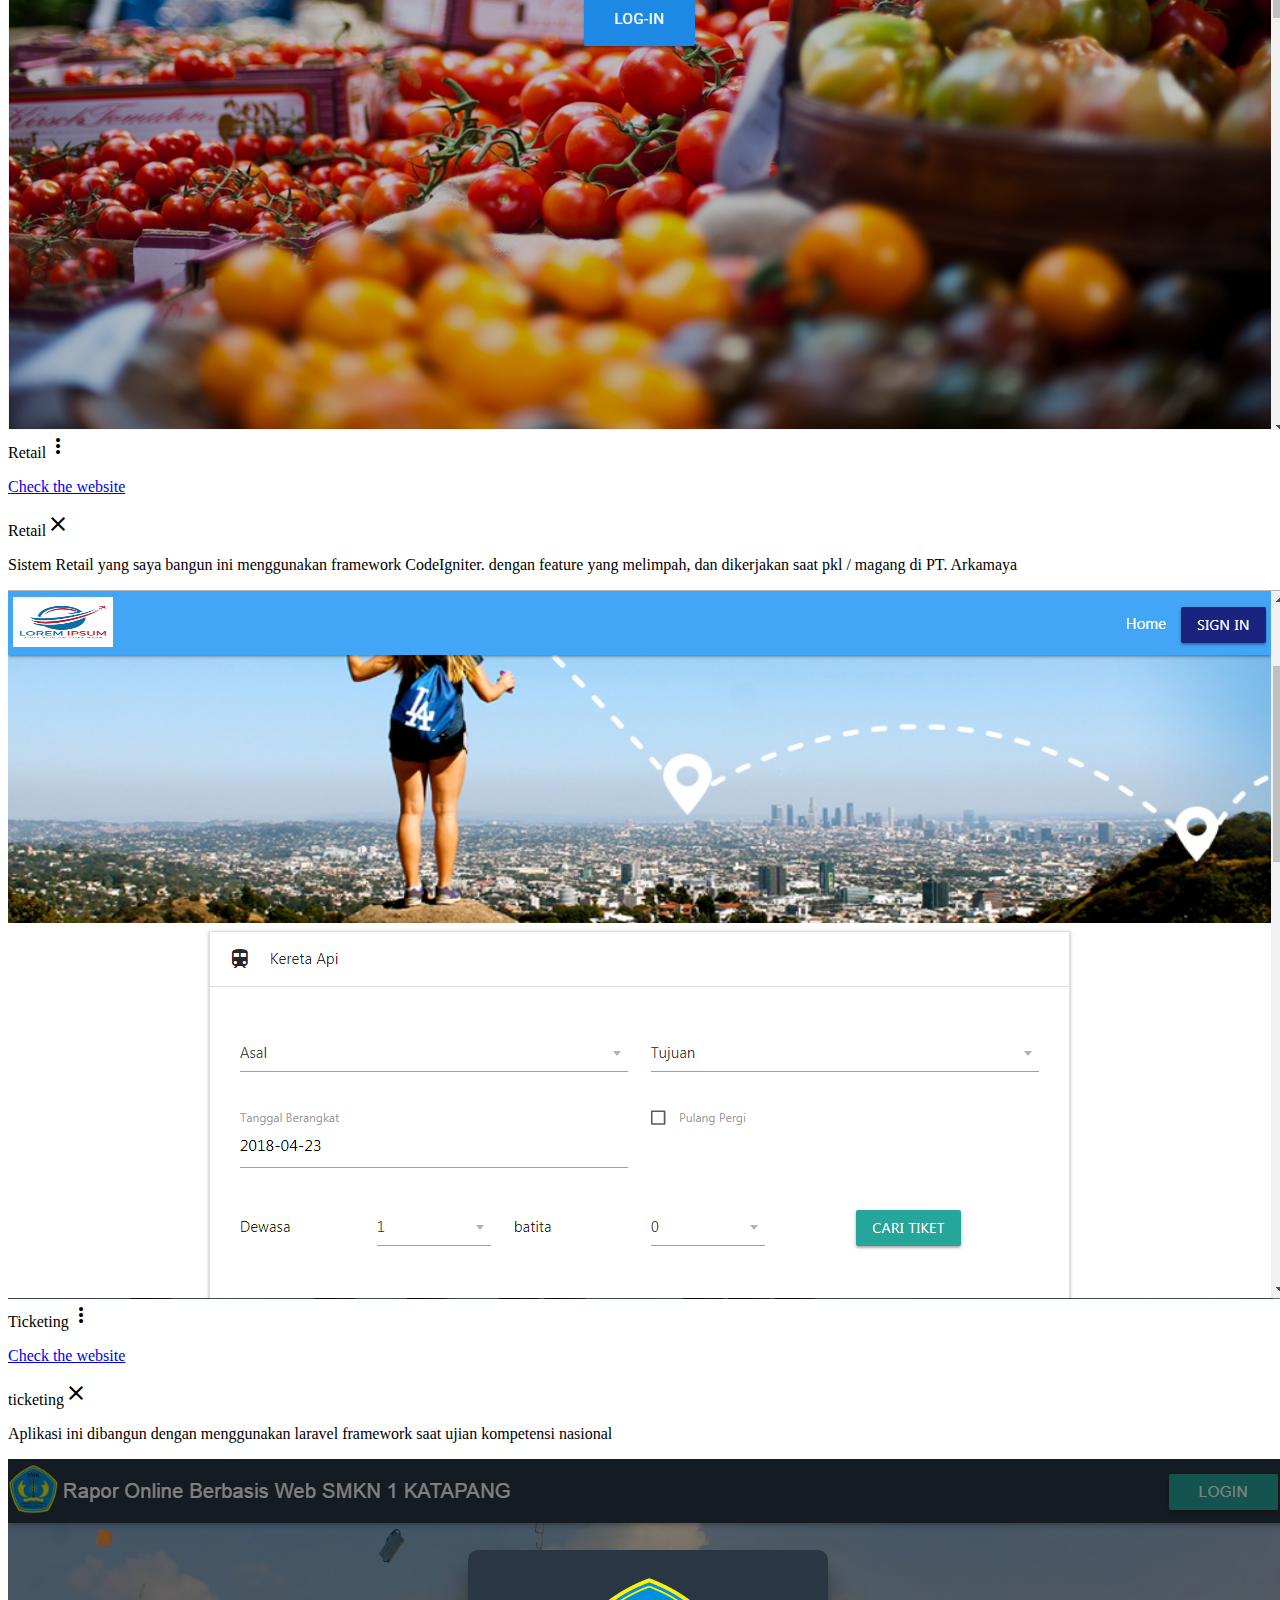
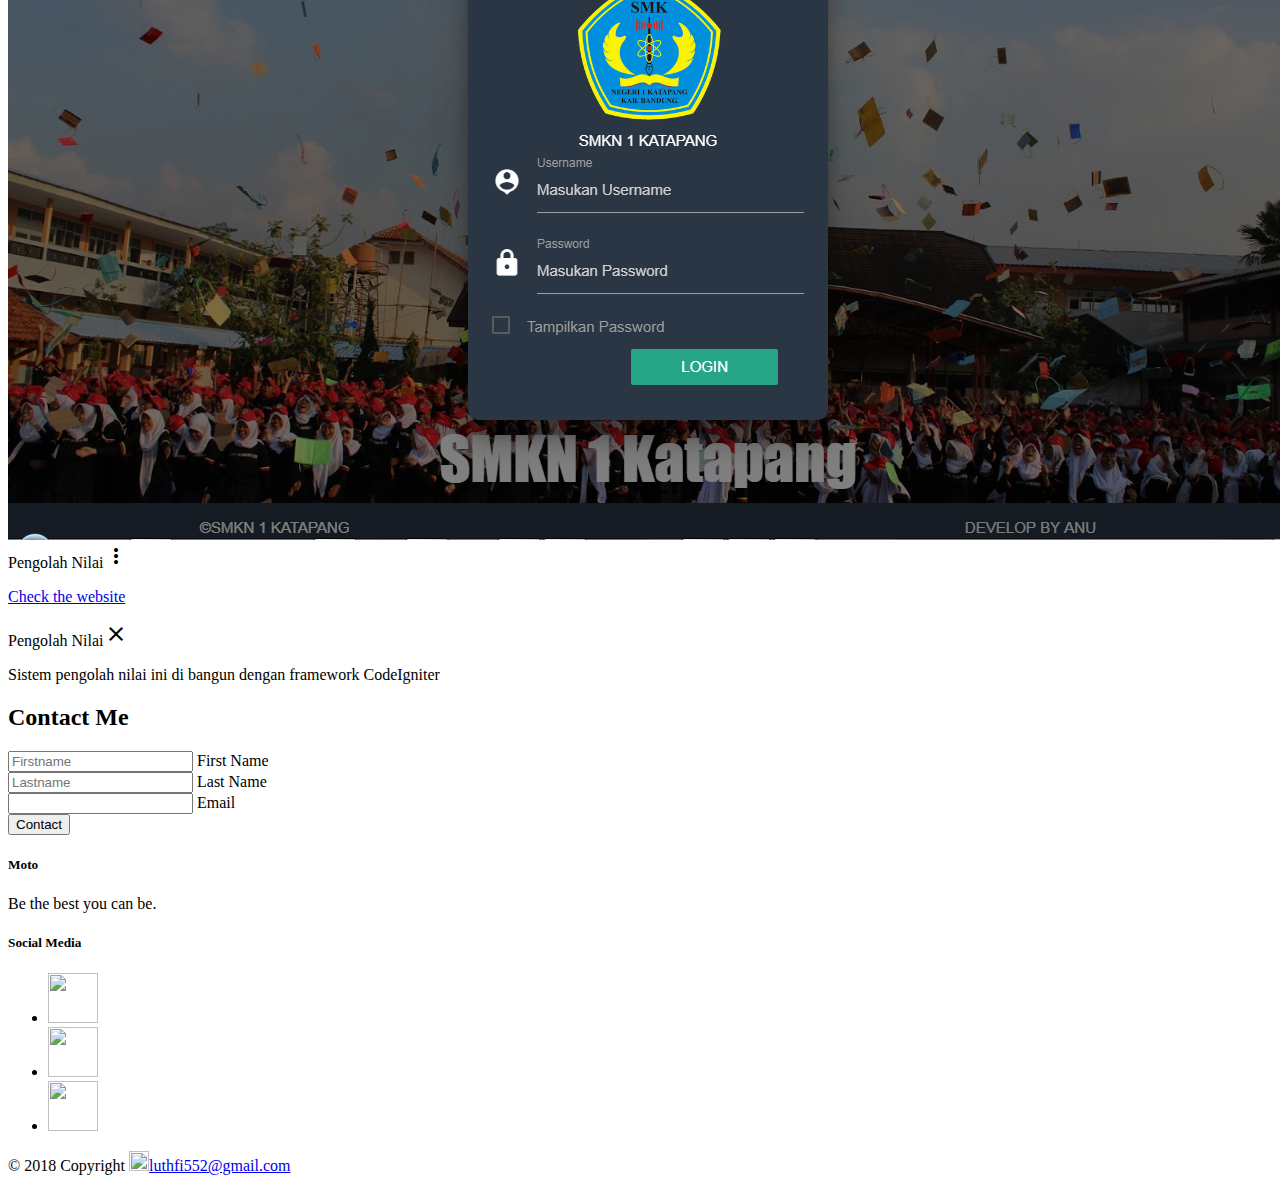
==== commit 6b4b4f42: "v2" ====
--- a/index.html
+++ b/index.html
@@ -1,309 +1,300 @@
-<!doctype html>
-<html lang="en">
-<head>
-	<meta charset="UTF-8">
-	<meta name="viewport" content="width=device-width, initial-scale=1.0"/>
-	<title>Portofolio</title>
+<!DOCTYPE html>
+<html>
+    <head>
+		<!--Import Google Icon Font-->
+		<link href="https://fonts.googleapis.com/icon?family=Material+Icons" rel="stylesheet">
+		<!--Import materialize.css-->
+		<link type="text/css" rel="stylesheet" href="assets/materialize/css/materialize.min.css"  media="screen,projection"/>
+		<link rel="stylesheet" href="assets/materialize/css/material-icons.css">
+		<link type="text/css" rel="stylesheet" href="assets/css/styles.css"  media="screen,projection"/>
+		<!--Let browser know website is optimized for mobile-->
+		<meta name="viewport" content="width=device-width, initial-scale=1.0"/>
+		<title>Portofolio</title>
+    </head>
+
+    <body>
 	
-	<link rel="stylesheet" href="assets/materialize/css/materialize.min.css">
-	<link rel="stylesheet" href="assets/materialize/css/material-icons.css">
-	<script src="assets/js/jquery.js"></script>
-	<script src="assets/js/typewriter.js"></script>
-	<script src="assets/materialize/js/materialize.min.js"></script>
-</head>
-<style>
-.carousel-item img {
-	height : 100%;
-}
-.skillbar {
-    position: relative;
-    display: block;
-    width: 100%;
-    margin-bottom: 30px;
-}
-
-.skillbar-bar:before {
-    background: #eee;
-    content: "";
-    height: 3px;
-    position: absolute;
-    width: 100%;
-    z-index: -1;
-}
-
-.skillbar-bar {
-    height: 3px;
-    width: 0px;
-    background: #323232;
-    transition-property: width, background-color;
-}
-
-.skillbar-title {
-    color: #323232;
-    font-size: 11px;
-    font-weight: 600;
-    text-transform: uppercase;
-    display: inline-block;
-}
-
-.skill-bar-percent {
-    float: right;
-    display: inline-block;
-    color: #323232;
-    font-size: 11px;
-    font-weight: 600;
-    text-transform: uppercase;
-}
-.card-image{
-	height : 200px;
-}
-</style>
-<body class="grey lighten-1">
-	<div style="height : 0;" class="navbar-fixed">	
-		<nav class="transparent">
-			<div class="nav-wrapper">
-				<a href="javascript:;" class="brand-logo hide-on-med-and-down"><img style="width : 50px; height : 50px;" src="assets/images/logo.png" alt=""></a>
-				<ul class="right">
-					<li><a href="#about" class="navsmooth">About Me</a></li>
-					<li><a href="#skills" class="navsmooth">Skills</a></li>
-					<li><a href="#portofolio" class="navsmooth">Portofolio</a></li>
-				</ul>
-			</div>
-		</nav>
-	</div>
-	
-	<div class="carousel carousel-slider">
-		<a class="carousel-item" href="javascript:;"><img src="assets/images/bg1.png"></a>
-		<div id="typewriter" class="carousel-fixed-item center">
-			<h4 class="white-text">Be The Best You Can Be</h4>
-			<h5 class="white-text" id="profile"></h5>
-		</div>
-		<div class="carousel-fixed-item center">
-			<a href="https://imgur.com/download/CkbAA4n" class="btn waves-effect waves-light">Download CV</a>
-		</div>
-	</div>
-	<br>
-	<br>
-	<div class="container" id="start_change">
-		<div id="about" style="padding : 20px" class="row hoverable">
-			<blockquote class="col s12">
-				<h2>About Me</h2>
-			</blockquote>
-			<h6 class="col s12 center">
-				Siswa SMK Jurusan RPL, hobi koding. Saya senang belajar hal hal baru khususnya di dunia web, tapi tidak menutup kemungkinan untuk mendalami dunia mobile juga
-			</h6>
-		</div>
-		<div id="skills" style="padding : 20px" class="row hoverable">
-			<blockquote class="col s12">
+		<!-- Navbar section -->
+		<div class="navbar-fixed">		
+			<nav>
+				<div class="nav-wrapper blue-grey darken-2">
+					<a href="#!"class="brand-logo" ><span class="logo grey-text text-lighten-2" >Luthfi - Web Developer</span></a>
+					<a href="#" data-target="mobile-demo" class="sidenav-trigger"><i class="material-icons">menu</i></a>
+					<ul class="right hide-on-med-and-down">
+						<li><a href="#skills" class="navsmooth">Skills</a></li>
+						<li><a href="#about" class="navsmooth">About</a></li>
+						<li><a href="#work" class="navsmooth">Work</a></li>
+						<li><a href="#contact" class="navsmooth">Contact</a></li>
+					</ul>
+				</div>
+			</nav>
+		</div>
+		<ul class="sidenav" id="mobile-demo">
+			<li><a href="#skills" class="navsmooth">Skills</a></li>
+			<li><a href="#about" class="navsmooth">About</a></li>
+			<li><a href="#work" class="navsmooth">Work</a></li>
+			<li><a href="#contact" class="navsmooth">Contact</a></li>
+		</ul>
+		
+		<div class="parallax-container valign-wrapper">
+			<div class="container">
+				<div class="row">
+					<div class="col l8 s12 white-text">
+						<h4 class="thin-text left-alighn light-blue-text accent-4 valign">Saya luthfi, Seorang web developer asal Bandung</h4>
+					</div>
+				</div>
+				<div class="row">
+					<div class="col l4">
+						<a href="https://imgur.com/download/CkbAA4n" target="_blank" class="waves-effect waves-light btn hoverable">Download Cv</a>
+					</div>
+				</div>
+			</div>
+			<div class="parallax"><img src="assets/images/pl1.jpeg"></div>
+		</div>
+		
+		<!--  Skills -->
+		<div class="container" id="skills">
+			<div class="row">
 				<h2>Skills</h2>
-			</blockquote>
-			<div class="col s12">
-				<div class="skillbar" data-percent="85%">
-					<div class="skillbar-title">PHP</div>
-					<div class="skill-bar-percent">85%</div>
-					<div class="skillbar-bar" style="width: 85%;"></div>
-				</div>
-				<div class="skillbar" data-percent="82%">
-					<div class="skillbar-title">Laravel</div>
-					<div class="skill-bar-percent">82%</div>
-					<div class="skillbar-bar" style="width: 82%;"></div>
-				</div>
-				<div class="skillbar" data-percent="79%">
-					<div class="skillbar-title">CodeIgniter</div>
-					<div class="skill-bar-percent">79%</div>
-					<div class="skillbar-bar" style="width: 79%;"></div>
-				</div>
-				<div class="skillbar" data-percent="75%">
-					<div class="skillbar-title">Materializecss</div>
-					<div class="skill-bar-percent">75%</div>
-					<div class="skillbar-bar" style="width: 75%;"></div>
-				</div>
-			</div>
-		</div>
-		<div id="portofolio" class="row hoverable">
-			<blockquote class="col s12">
-				<h2>Portofolio</h2>
-			</blockquote>
-			<div class="row">			
-				<div class="card col m5 s12 hoverable">
-					<div class="card-image waves-effect waves-block waves-light">
-					  <a href="assets/images/absensi.PNG" target="_blank"><img src="assets/images/absensi.PNG"></a>
-					</div>
-					<div class="card-content">
-					  <span class="card-title activator grey-text text-darken-4">Absensi<i class="material-icons right">more_vert</i></span>
-					  <p><a href="https://sistem-absensi.000webhostapp.com/" target="_blank">Check the website</a></p>
-					</div>
-					<div class="card-reveal">
-					  <span class="card-title grey-text text-darken-4">Sistem Absensi<i class="material-icons right">close</i></span>
-					  <p>Sistem absensi ini dibangun menggunakan framework laravel dengan custom user authentication yang bisa membuat role sesuai super admin / pemegang porgram.</p>
-					</div>
-				</div>
-				<div class="col m2"></div>
-				<div  class="card col m5 s12 hoverable">
-					<div class="card-image waves-effect waves-block waves-light">
-					  <a href="assets/images/hotel.PNG" target="_blank"><img src="assets/images/hotel.PNG"></a>
-					</div>
-					<div class="card-content">
-					  <span class="card-title activator grey-text text-darken-4">Hotel<i class="material-icons right">more_vert</i></span>
-					  <p><a href="https://hotel-qu-boss.000webhostapp.com/" target="_blank">Check the website</a></p>
-					</div>
-					<div class="card-reveal">
-					  <span class="card-title grey-text text-darken-4">Hotel<i class="material-icons right">close</i></span>
-					  <p>Sistem booking hotel ini dibangun dengan mencoba membuat mini-framework sendiri dengan ide dari laravel dan mencoba membuat artisan versi bahasa sunda.</p>
-					</div>
-				</div>
-			</div>
-			<div class="row">			
-				<div class="card col m5 s12 hoverable">
-					<div class="card-image waves-effect waves-block waves-light">
-					  <a href="assets/images/petty_cash.PNG" target="_blank"><img src="assets/images/petty_cash.PNG"></a>
-					</div>
-					<div class="card-content">
-					  <span class="card-title activator grey-text text-darken-4">Petty Cash<i class="material-icons right">more_vert</i></span>
-					  <p><a href="http://pettycash.arkamaya.net/" target="_blank">Check the website</a></p>
-					</div>
-					<div class="card-reveal">
-					  <span class="card-title grey-text text-darken-4">Petty Cash<i class="material-icons right">close</i></span>
-					  <p>Sistem Petty Cash yang saya bangun ini menggunakan framework CodeIgniter. dan saat ini digunakan oleh PT. Arkamaya</p></p>
-					</div>
-				</div>
-				<div class="col m2"></div>
-				<div class="card col m5 s12 hoverable">
-					<div class="card-image waves-effect waves-block waves-light">
-					  <a href="assets/images/retail.PNG" target="_blank"><img src="assets/images/retail.PNG"></a>
-					</div>
-					<div class="card-content">
-					  <span class="card-title activator grey-text text-darken-4">Retail<i class="material-icons right">more_vert</i></span>
-					  <p><a href="javascript:;" target="_blank">Check the website</a></p>
-					</div>
-					<div class="card-reveal">
-					  <span class="card-title grey-text text-darken-4">Retail<i class="material-icons right">close</i></span>
-					  <p>Sistem Retail yang saya bangun ini menggunakan framework CodeIgniter. dengan feature yang melimpah, dan dikerjakan saat pkl / magang di PT. Arkamaya</p></p>
-					</div>
-				</div>
-			</div>
-			<div class="row">				
-				<div class="card col m5 s12 hoverable">
-					<div class="card-image waves-effect waves-block waves-light">
-					  <a href="assets/images/ticketing.PNG" target="_blank"><img src="assets/images/ticketing.PNG"></a>
-					</div>
-					<div class="card-content">
-					  <span class="card-title activator grey-text text-darken-4">Ticketing<i class="material-icons right">more_vert</i></span>
-					  <p><a href="javascript:;" target="_blank">Check the website</a></p>
-					</div>
-					<div class="card-reveal">
-					  <span class="card-title grey-text text-darken-4">ticketing<i class="material-icons right">close</i></span>
-					  <p>Aplikasi ini dibangun dengan menggunakan laravel framework saat ujian kompetensi nasional</p></p>
-					</div>
-				</div>
-				<div class="col m2"></div>
-				<div class="card col m5 s12 hoverable">
-					<div class="card-image waves-effect waves-block waves-light">
-					  <a href="assets/images/pengolah_nilai.PNG" target="_blank"><img src="assets/images/pengolah_nilai.PNG"></a>
-					</div>
-					<div class="card-content">
-					  <span class="card-title activator grey-text text-darken-4">Pengolah Nilai<i class="material-icons right">more_vert</i></span>
-					  <p><a href="javascript:;" target="_blank">Check the website</a></p>
-					</div>
-					<div class="card-reveal">
-					  <span class="card-title grey-text text-darken-4">Pengolah Nilai<i class="material-icons right">close</i></span>
-					  <p>Sistem pengolah nilai ini di bangun dengan framework CodeIgniter</p></p>
-					</div>
-				</div>
-			</div>
-		</div>
-	</div>
-	
-	<footer class="page-footer grey darken-2">
-		<div class="container">
-			<div class="row">
-				<div class="col l6 s12">
-					<h5 class="white-text">Moto</h5>
-					<p class="grey-text text-lighten-4">Be the best you can be.</p>
-				</div>
-				<div class="col l4 offset-l2 s12">
-					<h5 class="white-text">Social Media</h5>
-					<ul class="row">
-						<li class="col s4"><a class="grey-text text-lighten-3" target="_blank" href="https://github.com/sukmaw"><img style="width : 50px; height : 50px" src="assets/images/github.png" alt=""></a></li>
-						<li class="col s4"><a class="grey-text text-lighten-3" target="_blank" href="https://gitlab.com/luthfi554"><img style="width : 50px; height : 50px" src="assets/images/gitlab.png" alt=""></a></li>
-						<li class="col s4"><a class="grey-text text-lighten-3" target="_blank" href="https://www.instagram.com/luthfi554/"><img style="width : 50px; height : 50px" src="assets/images/instagram.png" alt=""></a></li>
-					</ul>
-				</div>
-            </div>
-        </div>
-        <div class="footer-copyright">
+			</div>
+			<div class="row">
+				<div class="col l6 s12">				
+					<div class="card light-blue accent-4 z-depth-3">
+						<div class="card-content white-text">
+							<h3 class="center-align"><img class="skills-logo" src="assets/images/laravel-logo.png" alt=""></h3>
+							<div class="divider"></div>
+							<span class="card-title">Laravel</span>
+							<p>
+								Saya telah belajar laravel selama kurang lebih satu tahun, dan telah mengerjakan beberapa project mennggunakan laravel. Mungkin bukan ahlinya tapi insya allah saya akan melakukan yang terbaik
+							</p>
+						</div>
+						<div class="card-action">
+							<a href="https://laravel.com/">Check The Web</a>
+						</div>
+					</div>
+				</div>
+				<div class="col l6 s12">				
+					<div class="card light-blue accent-4 z-depth-3">
+						<div class="card-content white-text">
+							<h3 class="center-align"><img class="skills-logo" src="assets/images/codeigniter-logo.png" alt=""></h3>
+							<div class="divider"></div>
+							<span class="card-title">CodeIgniter</span>
+							<p>
+								Saya telah menggunakan CodeIgniter dalam project kurang lebih 2 tahun, dan telah mengerjakan beberapa project mennggunakan CodeIgniter. dan insya allah saya akan melakukan yang terbaik
+							</p>
+						</div>
+						<div class="card-action">
+							<a href="https://codeigniter.com/">Check The Web</a>
+						</div>
+					</div>
+				</div>
+				<div class="col l6 s12">				
+					<div class="card light-blue accent-4 z-depth-3">
+						<div class="card-content white-text">
+							<h3 class="center-align"><img class="skills-logo" src="assets/images/materializecss-logo.png" alt=""></h3>
+							<div class="divider"></div>
+							<span class="card-title">Materializecss</span>
+							<p>
+								Saya telah menggunakan Materializecss dalam project kurang lebih 2/3 tahun, dan insya allah saya sudah faham betul cara menggunakannya
+							</p>
+						</div>
+						<div class="card-action">
+							<a href="https://vuejs.org/">Check The Web</a>
+						</div>
+					</div>
+				</div>
+				<div class="col l6 s12">				
+					<div class="card light-blue accent-4 z-depth-3">
+						<div class="card-content white-text">
+							<h3 class="center-align"><img class="skills-logo" src="assets/images/vuejs-logo.png" alt=""></h3>
+							<div class="divider"></div>
+							<span class="card-title">VueJs</span>
+							<p>
+								Untuk VueJs ini saya baru mempelajarinya beberapa bulan, jadi belum begitu mahir. tapi saya akan berusaha untuk terus berlatih
+							</p>
+						</div>
+						<div class="card-action">
+							<a href="https://laravel.com/">Check The Web</a>
+						</div>
+					</div>
+				</div>
+			</div>
+		</div>
+		
+		<!-- About -->
+		<div class="parallax-container valign-wrapper" id="about">
+			<div class="container" style="margin-top : 40px;">
+				<div class="row center">
+					<div class="col l10 offset-l1 valign">
+						<img style="width : 175px; height : 175px;" class="center circle" src="assets/images/pp.jpeg" alt="">
+						<h5 style="font-size : 1.6rem;" class="center thin-text">
+							Hai, Perkenalkan saya Luthfi Sukmawardhani. Seorang web developer asal Bandung kelahiran tahun 2000. Saya sudah mulai menekuni dunia programming kurang lebih tiga tahun, dan saat ini saya baru lulus dari SMKN 1 Katapang Jurusan Rekayasa Perangkat Lunak 
+						</h5>
+					</div>
+					<p></p>
+				</div>
+			</div>
+			<div class="parallax"><img src="assets/images/pl2.jpg"></div>
+		</div>
+		
+		<!-- Work -->
+		<div class="container" id="work">
+			<h2 class="section-header">Selected Works</h2>
+			<div class="row">
+				<div class="col l4 m8 offset-m2 s12">
+					<div class="card">
+						<div class="card-image waves-effect waves-block waves-light">
+							<a href="assets/images/absensi.PNG" target="_blank"><img src="assets/images/absensi.PNG"></a>
+						</div>
+						<div class="card-content">
+							<span class="card-title activator grey-text text-darken-4">Absensi<i class="material-icons right">more_vert</i></span>
+							<p><a href="https://sistem-absensi.000webhostapp.com/" target="_blank">Check the website</a></p>
+						</div>
+						<div class="card-reveal">
+							<span class="card-title grey-text text-darken-4">Sistem Absensi<i class="material-icons right">close</i></span>
+							<p>Sistem absensi ini dibangun menggunakan framework laravel dengan custom user authentication yang bisa membuat role sesuai super admin / pemegang porgram.</p>
+						</div>
+					</div>
+				</div>
+				<div class="col l4 m8 offset-m2 s12">
+					<div class="card">
+						<div class="card-image waves-effect waves-block waves-light">
+						  <a href="assets/images/hotel.PNG" target="_blank"><img src="assets/images/hotel.PNG"></a>
+						</div>
+						<div class="card-content">
+						  <span class="card-title activator grey-text text-darken-4">Hotel<i class="material-icons right">more_vert</i></span>
+						  <p><a href="https://hotel-qu-boss.000webhostapp.com/" target="_blank">Check the website</a></p>
+						</div>
+						<div class="card-reveal">
+						  <span class="card-title grey-text text-darken-4">Hotel<i class="material-icons right">close</i></span>
+						  <p>Sistem booking hotel ini dibangun dengan mencoba membuat mini-framework sendiri dengan ide dari laravel dan mencoba membuat artisan versi bahasa sunda.</p>
+						</div>
+					</div>
+				</div>
+				<div class="col l4 m8 offset-m2 s12">
+					<div class="card">
+						<div class="card-image waves-effect waves-block waves-light">
+						  <a href="assets/images/petty_cash.PNG" target="_blank"><img src="assets/images/petty_cash.PNG"></a>
+						</div>
+						<div class="card-content">
+						  <span class="card-title activator grey-text text-darken-4">Petty Cash<i class="material-icons right">more_vert</i></span>
+						  <p><a href="http://pettycash.arkamaya.net/" target="_blank">Check the website</a></p>
+						</div>
+						<div class="card-reveal">
+						  <span class="card-title grey-text text-darken-4">Petty Cash<i class="material-icons right">close</i></span>
+						  <p>Sistem Petty Cash yang saya bangun ini menggunakan framework CodeIgniter. dan saat ini digunakan oleh PT. Arkamaya</p></p>
+						</div>
+					</div>
+				</div>
+			</div>
+			<div class="row">
+				<div class="col l4 m8 offset-m2 s12">
+					<div class="card">
+						<div class="card-image waves-effect waves-block waves-light">
+						  <a href="assets/images/retail.PNG" target="_blank"><img src="assets/images/retail.PNG"></a>
+						</div>
+						<div class="card-content">
+						  <span class="card-title activator grey-text text-darken-4">Retail<i class="material-icons right">more_vert</i></span>
+						  <p><a href="javascript:;" target="_blank">Check the website</a></p>
+						</div>
+						<div class="card-reveal">
+						  <span class="card-title grey-text text-darken-4">Retail<i class="material-icons right">close</i></span>
+						  <p>Sistem Retail yang saya bangun ini menggunakan framework CodeIgniter. dengan feature yang melimpah, dan dikerjakan saat pkl / magang di PT. Arkamaya</p></p>
+						</div>
+					</div>
+				</div>
+				<div class="col l4 m8 offset-m2 s12">
+					<div class="card">
+						<div class="card-image waves-effect waves-block waves-light">
+						  <a href="assets/images/ticketing.PNG" target="_blank"><img src="assets/images/ticketing.PNG"></a>
+						</div>
+						<div class="card-content">
+						  <span class="card-title activator grey-text text-darken-4">Ticketing<i class="material-icons right">more_vert</i></span>
+						  <p><a href="javascript:;" target="_blank">Check the website</a></p>
+						</div>
+						<div class="card-reveal">
+						  <span class="card-title grey-text text-darken-4">ticketing<i class="material-icons right">close</i></span>
+						  <p>Aplikasi ini dibangun dengan menggunakan laravel framework saat ujian kompetensi nasional</p></p>
+						</div>
+					</div>
+				</div>
+				<div class="col l4 m8 offset-m2 s12">
+					<div class="card">
+						<div class="card-image waves-effect waves-block waves-light">
+						  <a href="assets/images/pengolah_nilai.PNG" target="_blank"><img src="assets/images/pengolah_nilai.PNG"></a>
+						</div>
+						<div class="card-content">
+						  <span class="card-title activator grey-text text-darken-4">Pengolah Nilai<i class="material-icons right">more_vert</i></span>
+						  <p><a href="javascript:;" target="_blank">Check the website</a></p>
+						</div>
+						<div class="card-reveal">
+						  <span class="card-title grey-text text-darken-4">Pengolah Nilai<i class="material-icons right">close</i></span>
+						  <p>Sistem pengolah nilai ini di bangun dengan framework CodeIgniter</p></p>
+						</div>
+					</div>
+				</div>
+			</div>
+		</div>
+		
+		<!-- Contact -->
+		
+		<div class="container" id="contact">
+			<div class="section-header">
+				<h2>Contact Me</h2>
+			</div>
+			<div class="row">
+				<form class="col s12">
+					<div class="row">
+						<div class="input-field col s6">
+							<input placeholder="Firstname" id="first_name" type="text" >
+							<label for="first_name">First Name</label>
+						</div>
+						<div class="input-field col s6">
+							<input placeholder="Lastname" id="last_name" type="text" >
+							<label for="last_name">Last Name</label>
+						</div>
+					</div>
+					<div class="row">
+						<div class="input-field col s12">
+							<input id="email" type="email">
+							<label for="email">Email</label>
+						</div>
+					</div>
+					<button class="btn waves-effect waves-light right">Contact</button>
+				</form>
+			</div>
+		</div>
+		
+		<!-- Footer -->
+		
+		<footer class="page-footer blue-grey darken-2">
 			<div class="container">
-				© 2018 Copyright 
-				<a class="grey-text text-lighten-4 right" href="javascript:;"><img src="assets/images/gmail.png" style="width : 20px; height : 20px" class="left" alt="">luthfi552@gmail.com</a>
-            </div>
-		</div>
-    </footer>
-	
-	<script>
-		$(document).ready(function(){
-			var screen_height = $(document).height() / 3.7;
-			
-			$(document).scroll(function(){
-				scroll_start = $(this).scrollTop();
-				var about = $('#about').offset().top - 20;
-				var skills = $("#skills").offset().top - 20;
-				var portofolio = $("#portofolio").offset().top - 20;
-				if(scroll_start >= about && scroll_start <= skills && scroll_start <= portofolio){
-					$('.nav-wrapper .active').removeClass('active');
-					$('.nav-wrapper li:eq(0)').addClass('active');
-				}else if(scroll_start >= skills && scroll_start <= portofolio){
-					$('.nav-wrapper .active').removeClass('active');
-					$('.nav-wrapper li:eq(1)').addClass('active');
-				}else if(scroll_start >= portofolio){
-					$('.nav-wrapper .active').removeClass('active');
-					$('.nav-wrapper li:eq(2)').addClass('active');
-				
-				}else{
-					$('.nav-wrapper .active').removeClass('active');
-					
-				}
-				if(scroll_start > $('#start_change').offset().top - 100) {
-					$('.nav-wrapper').addClass('grey darken-2');
-					$('.nav-wrapper').removeClass('transparent');
-				} else {
-					$('.nav-wrapper').addClass('transparent');
-					$('.nav-wrapper').removeClass('grey darken-2');
-				}
-			});
-			
-			$(".navsmooth").on('click', function(event) {
-				if(this.hash !== ""){
-					event.preventDefault();
-					var hash = this.hash;
-					$('html, body').animate({
-						scrollTop: $(hash).offset().top
-					}, 800, function(){
-						window.location.hash = hash;
-					});
-				}
-			});
-			
-			$('.carousel').css('height', screen_height);
-			$('#typewriter').css('bottom', screen_height - 250);
-			$('.carousel').carousel({
-				fullWidth : true,
-			});
-			var app = document.getElementById('profile');
-
-			var typewriter = new Typewriter(app, {
-				loop: true
-			});
-
-			typewriter.typeString('Hai, My Name Is Luthfi!')
-				.pauseFor(1000)
-				.deleteAll()
-				.typeString('I want to be a back-end developer')
-				.pauseFor(1000)
-				.deleteAll()
-				.typeString('WELCOME!')
-				.pauseFor(3000)
-				.start();
-		});
-	</script>
-</body>
-</html>+				<div class="row">
+					<div class="col l6 s12">
+						<h5 class="white-text">Moto</h5>
+						<p class="grey-text text-lighten-4">Be the best you can be.</p>
+					</div>
+					<div class="col l4 offset-l2 s12">
+						<h5 class="white-text">Social Media</h5>
+						<ul class="row">
+							<li class="col s4"><a class="grey-text text-lighten-3" target="_blank" href="https://github.com/sukmaw"><img style="width : 50px; height : 50px" src="assets/images/github.png" alt=""></a></li>
+							<li class="col s4"><a class="grey-text text-lighten-3" target="_blank" href="https://gitlab.com/luthfi554"><img style="width : 50px; height : 50px" src="assets/images/gitlab.png" alt=""></a></li>
+							<li class="col s4"><a class="grey-text text-lighten-3" target="_blank" href="https://www.instagram.com/luthfi554/"><img style="width : 50px; height : 50px" src="assets/images/instagram.png" alt=""></a></li>
+						</ul>
+					</div>
+				</div>
+			</div>
+			<div class="footer-copyright">
+				<div class="container">
+					© 2018 Copyright 
+					<a class="grey-text text-lighten-4 right" href="javascript:;"><img src="assets/images/gmail.png" style="width : 20px; height : 20px" class="left" alt="">luthfi552@gmail.com</a>
+				</div>
+			</div>
+		</footer>
+		
+		<!--Import jQuery before materialize.js-->
+		<script type="text/javascript" src="https://code.jquery.com/jquery-3.2.1.min.js"></script>
+		<script type="text/javascript" src="assets/materialize/js/materialize.min.js"></script>
+		<script type="text/javascript" src="assets/js/script.js"></script>
+    </body>
+</html>        --- a/assets/css/styles.css
+++ b/assets/css/styles.css
@@ -0,0 +1,22 @@
+body {
+	min-height : 200vh;
+}
+.logo {
+	font-weight : 300;
+	padding-left : 10px;
+}
+.thin-text {
+	font-weight : 300;
+	background : #01579b;
+	padding : 20px;
+	border-radius : 10px;
+}
+
+.brand-logo {
+	min-width : 300px;
+}
+
+.skills-logo {
+	width : 75px; 
+	height : 75px;
+}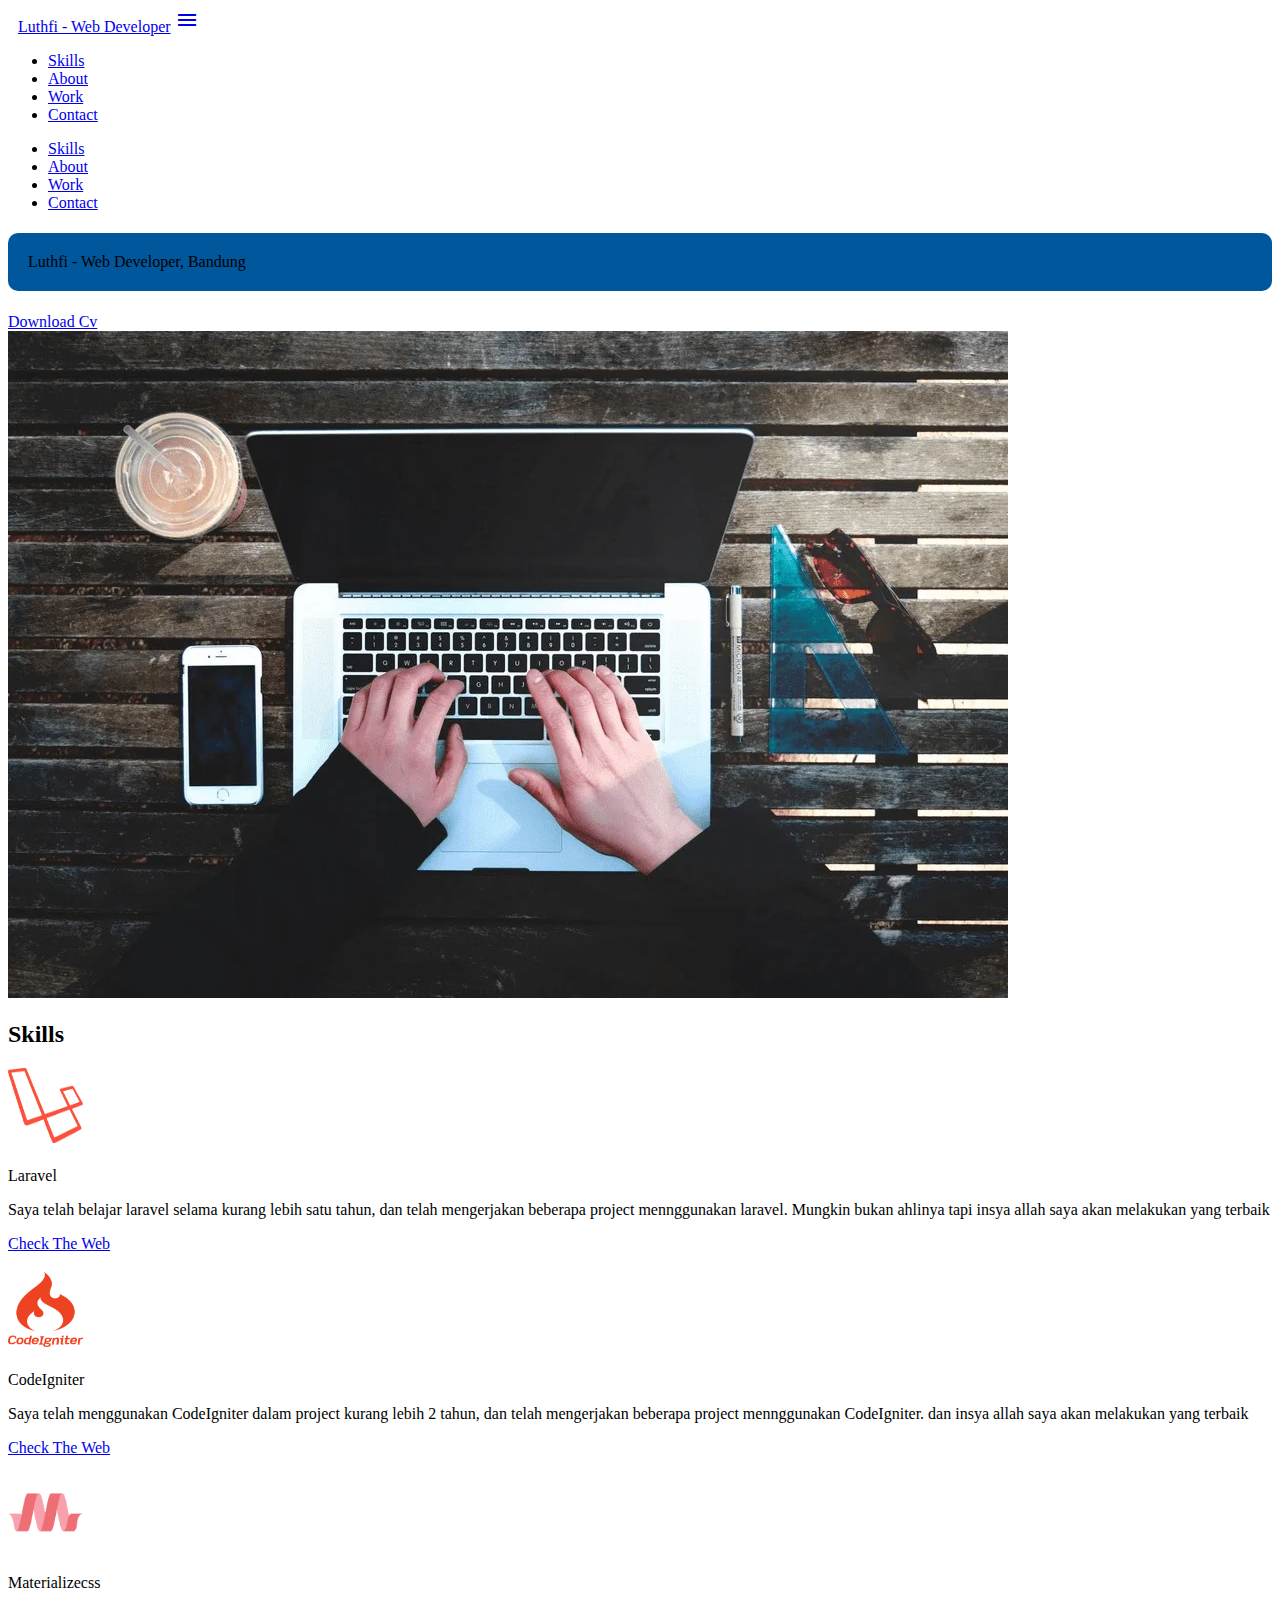
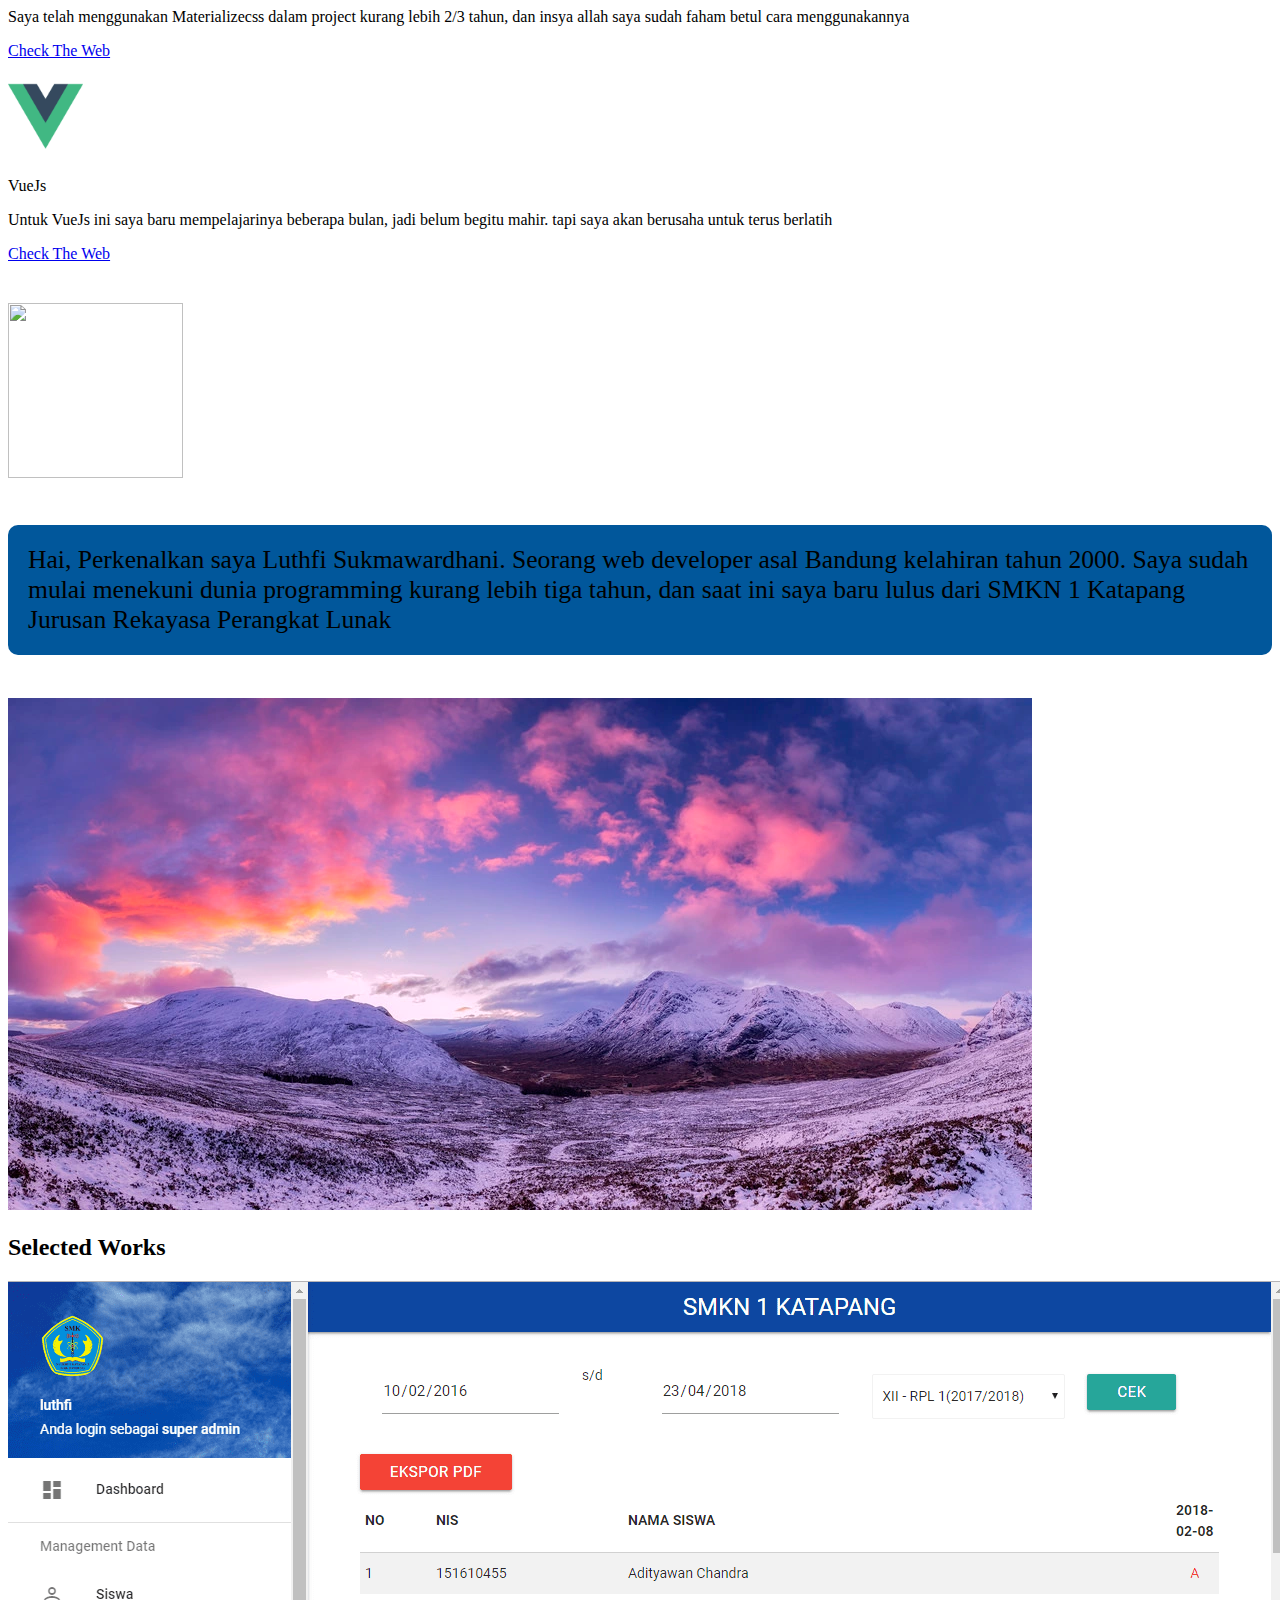
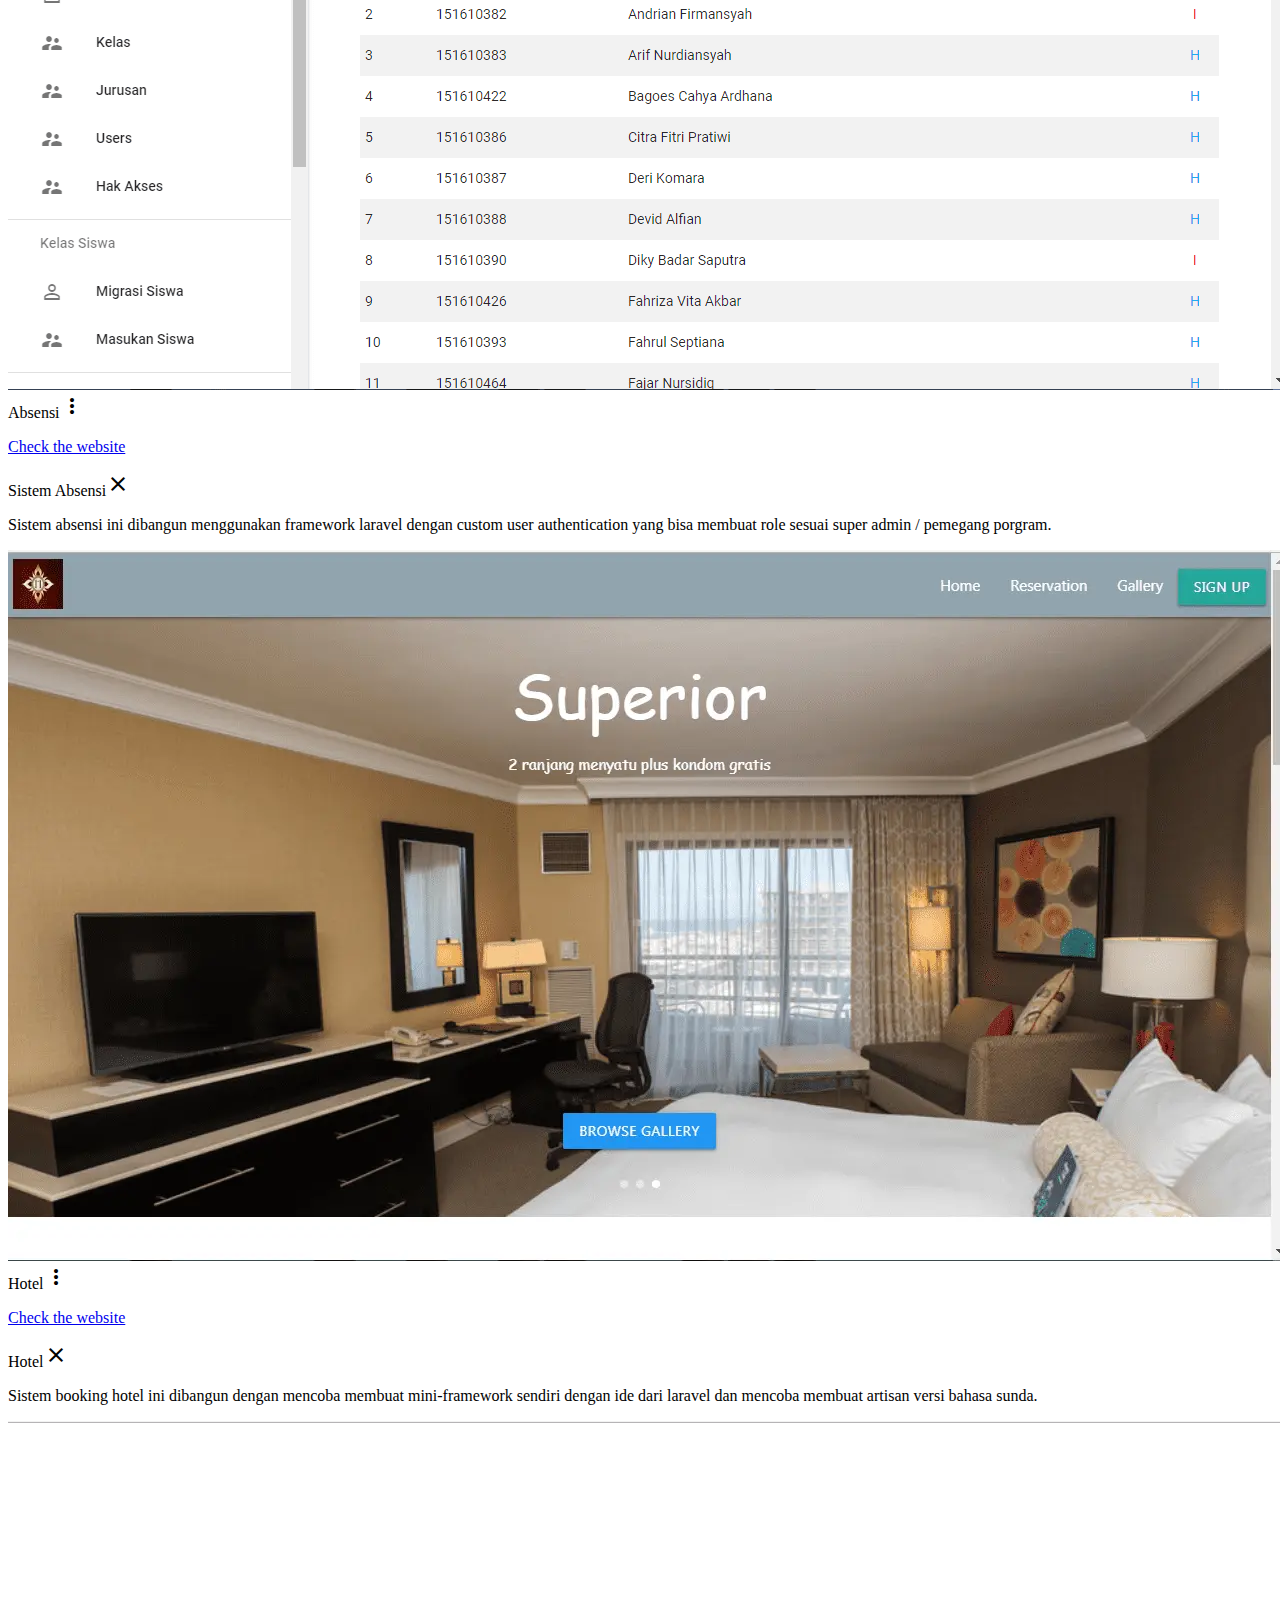
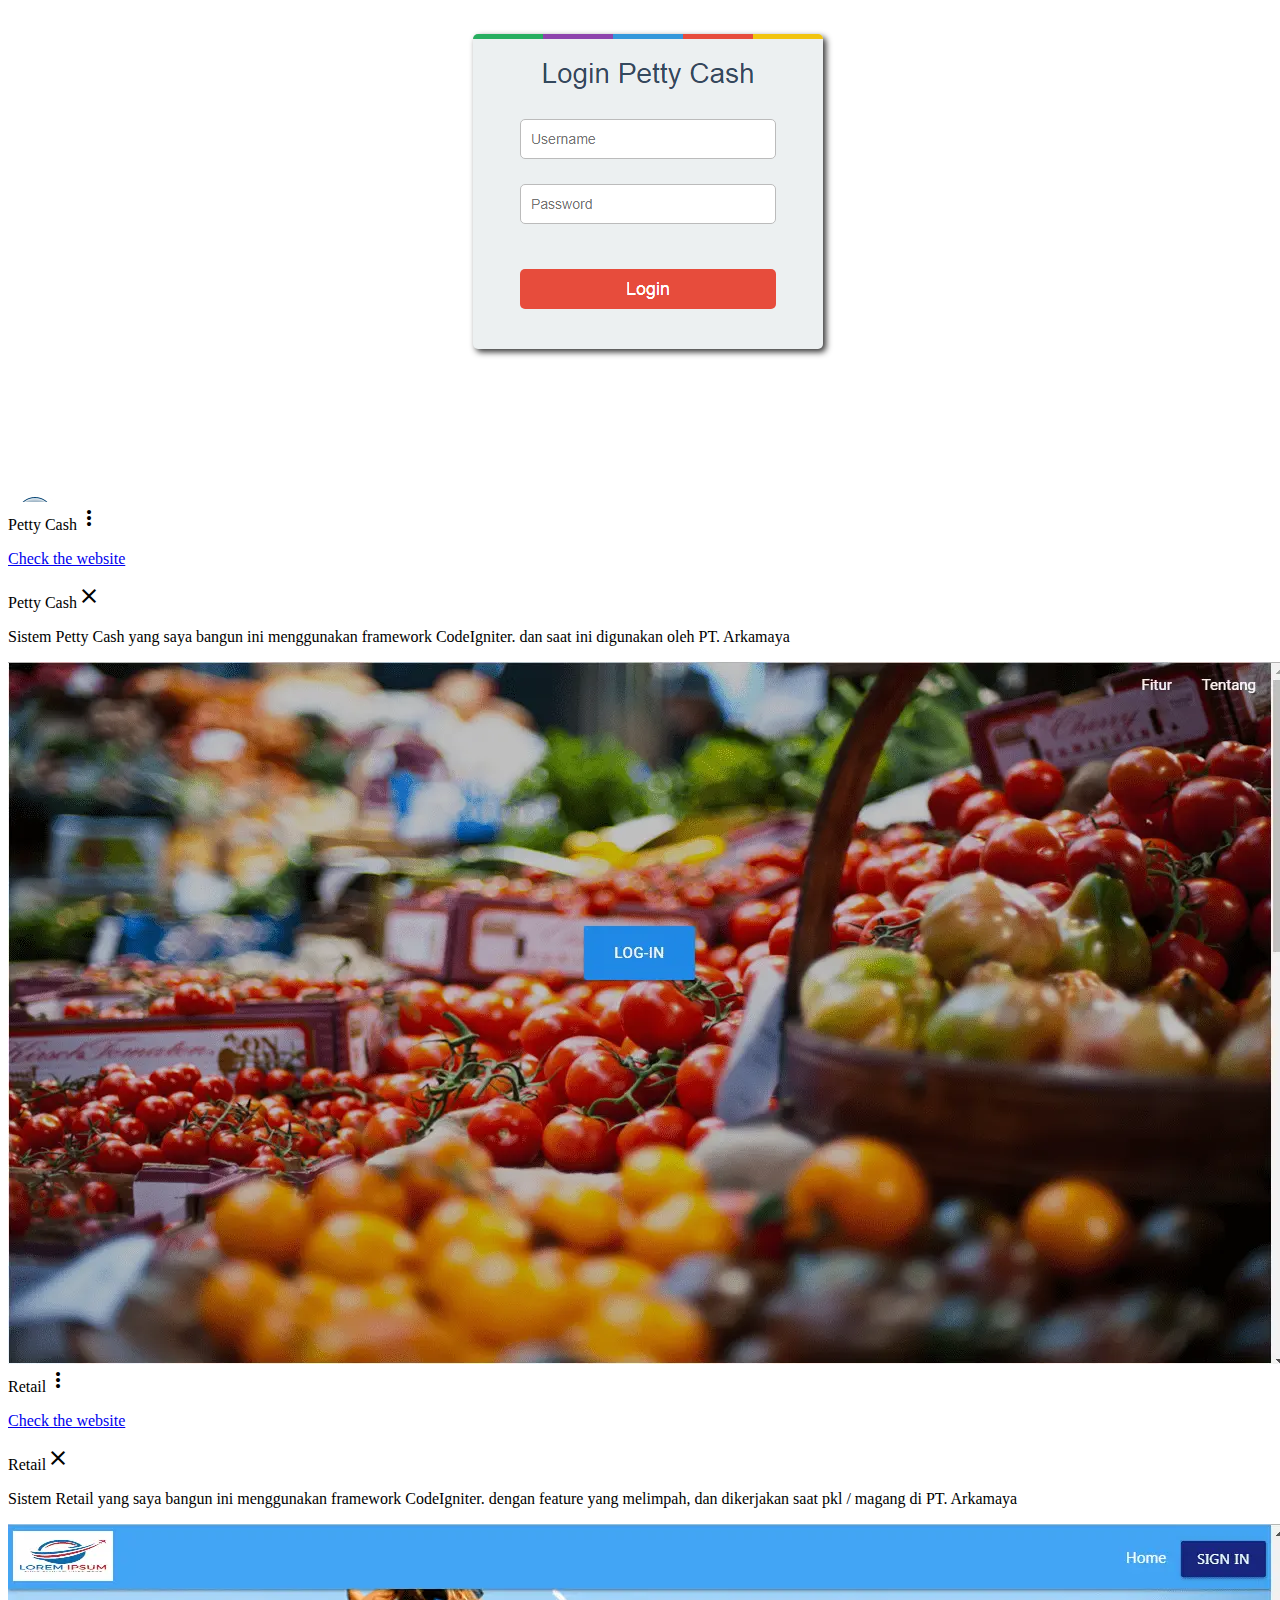
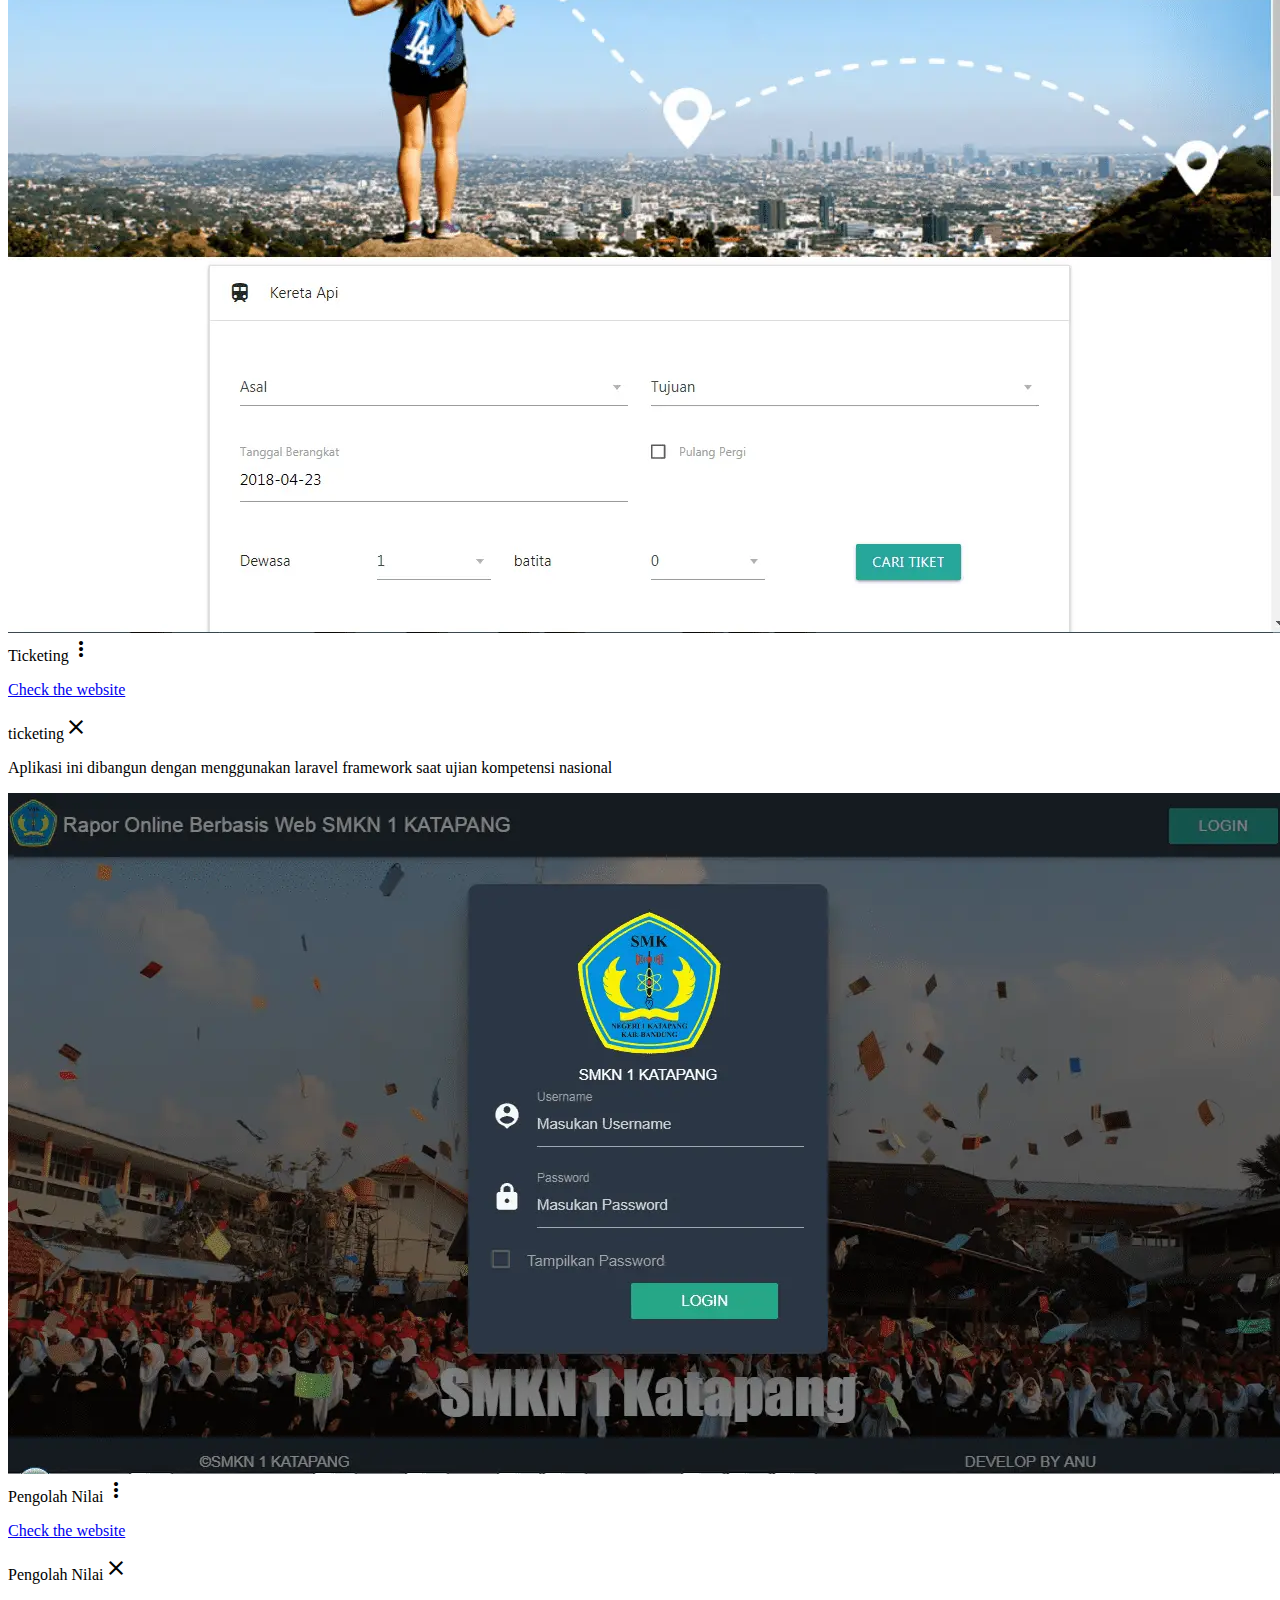
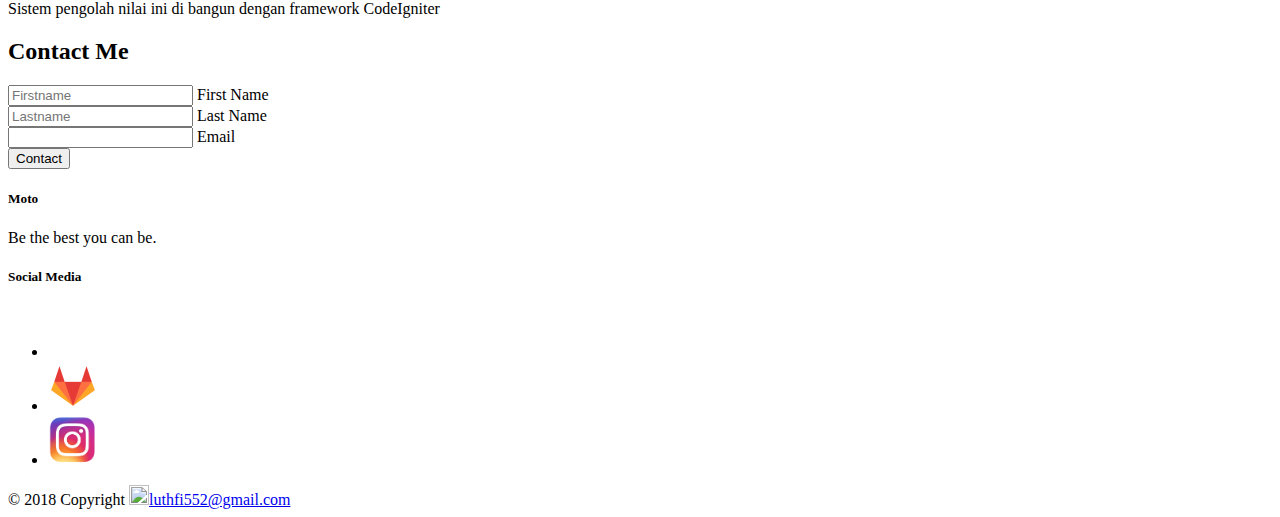
==== commit ea4ddbdf: "[CHG] Compress image and optimalization" ====
--- a/index.html
+++ b/index.html
@@ -13,7 +13,28 @@
     </head>
 
     <body>
-	
+		
+		<!-- preloader -->
+
+		<div class="main main-loader">
+		  <div class="preloader-wrapper big active">
+			<div class="spinner-layer spinner-blue-only">
+			  <div class="circle-clipper left">
+				<div class="circle"></div>
+			  </div>
+			  <div class="gap-patch">
+				<div class="circle"></div>
+			  </div>
+			  <div class="circle-clipper right">
+				<div class="circle"></div>
+			  </div>
+			</div>
+		  </div>
+		</div>
+
+
+		<!-- end preloader -->
+		
 		<!-- Navbar section -->
 		<div class="navbar-fixed">		
 			<nav>
@@ -40,7 +61,7 @@
 			<div class="container">
 				<div class="row">
 					<div class="col l8 s12 white-text">
-						<h4 class="thin-text left-alighn light-blue-text accent-4 valign">Saya luthfi, Seorang web developer asal Bandung</h4>
+						<h4 class="thin-text left-alighn light-blue-text accent-4 valign">Luthfi - Web Developer, Bandung</h4>
 					</div>
 				</div>
 				<div class="row">
@@ -49,7 +70,7 @@
 					</div>
 				</div>
 			</div>
-			<div class="parallax"><img src="assets/images/pl1.jpeg"></div>
+			<div class="parallax"><img src="assets/images/pl1.webp"></div>
 		</div>
 		
 		<!--  Skills -->
@@ -134,7 +155,7 @@
 					<p></p>
 				</div>
 			</div>
-			<div class="parallax"><img src="assets/images/pl2.jpg"></div>
+			<div class="parallax"><img src="assets/images/pl2.webp"></div>
 		</div>
 		
 		<!-- Work -->
@@ -144,7 +165,7 @@
 				<div class="col l4 m8 offset-m2 s12">
 					<div class="card">
 						<div class="card-image waves-effect waves-block waves-light">
-							<a href="assets/images/absensi.PNG" target="_blank"><img src="assets/images/absensi.PNG"></a>
+							<a href="assets/images/absensi.png" target="_blank"><img src="assets/images/absensi.png"></a>
 						</div>
 						<div class="card-content">
 							<span class="card-title activator grey-text text-darken-4">Absensi<i class="material-icons right">more_vert</i></span>
@@ -159,7 +180,7 @@
 				<div class="col l4 m8 offset-m2 s12">
 					<div class="card">
 						<div class="card-image waves-effect waves-block waves-light">
-						  <a href="assets/images/hotel.PNG" target="_blank"><img src="assets/images/hotel.PNG"></a>
+						  <a href="assets/images/hotel.webp" target="_blank"><img src="assets/images/hotel.webp"></a>
 						</div>
 						<div class="card-content">
 						  <span class="card-title activator grey-text text-darken-4">Hotel<i class="material-icons right">more_vert</i></span>
@@ -174,7 +195,7 @@
 				<div class="col l4 m8 offset-m2 s12">
 					<div class="card">
 						<div class="card-image waves-effect waves-block waves-light">
-						  <a href="assets/images/petty_cash.PNG" target="_blank"><img src="assets/images/petty_cash.PNG"></a>
+						  <a href="assets/images/petty_cash.png" target="_blank"><img src="assets/images/petty_cash.png"></a>
 						</div>
 						<div class="card-content">
 						  <span class="card-title activator grey-text text-darken-4">Petty Cash<i class="material-icons right">more_vert</i></span>
@@ -191,7 +212,7 @@
 				<div class="col l4 m8 offset-m2 s12">
 					<div class="card">
 						<div class="card-image waves-effect waves-block waves-light">
-						  <a href="assets/images/retail.PNG" target="_blank"><img src="assets/images/retail.PNG"></a>
+						  <a href="assets/images/retail.webp" target="_blank"><img src="assets/images/retail.webp"></a>
 						</div>
 						<div class="card-content">
 						  <span class="card-title activator grey-text text-darken-4">Retail<i class="material-icons right">more_vert</i></span>
@@ -206,7 +227,7 @@
 				<div class="col l4 m8 offset-m2 s12">
 					<div class="card">
 						<div class="card-image waves-effect waves-block waves-light">
-						  <a href="assets/images/ticketing.PNG" target="_blank"><img src="assets/images/ticketing.PNG"></a>
+						  <a href="assets/images/ticketing.webp" target="_blank"><img src="assets/images/ticketing.webp"></a>
 						</div>
 						<div class="card-content">
 						  <span class="card-title activator grey-text text-darken-4">Ticketing<i class="material-icons right">more_vert</i></span>
@@ -221,7 +242,7 @@
 				<div class="col l4 m8 offset-m2 s12">
 					<div class="card">
 						<div class="card-image waves-effect waves-block waves-light">
-						  <a href="assets/images/pengolah_nilai.PNG" target="_blank"><img src="assets/images/pengolah_nilai.PNG"></a>
+						  <a href="assets/images/pengolah_nilai.webp" target="_blank"><img src="assets/images/pengolah_nilai.webp"></a>
 						</div>
 						<div class="card-content">
 						  <span class="card-title activator grey-text text-darken-4">Pengolah Nilai<i class="material-icons right">more_vert</i></span>
@@ -279,7 +300,7 @@
 						<ul class="row">
 							<li class="col s4"><a class="grey-text text-lighten-3" target="_blank" href="https://github.com/sukmaw"><img style="width : 50px; height : 50px" src="assets/images/github.png" alt=""></a></li>
 							<li class="col s4"><a class="grey-text text-lighten-3" target="_blank" href="https://gitlab.com/luthfi554"><img style="width : 50px; height : 50px" src="assets/images/gitlab.png" alt=""></a></li>
-							<li class="col s4"><a class="grey-text text-lighten-3" target="_blank" href="https://www.instagram.com/luthfi554/"><img style="width : 50px; height : 50px" src="assets/images/instagram.png" alt=""></a></li>
+							<li class="col s4"><a class="grey-text text-lighten-3" target="_blank" href="https://www.instagram.com/luthfi554/"><img style="width : 50px; height : 50px" src="assets/images/instagram.webp" alt=""></a></li>
 						</ul>
 					</div>
 				</div>
@@ -293,8 +314,13 @@
 		</footer>
 		
 		<!--Import jQuery before materialize.js-->
-		<script type="text/javascript" src="https://code.jquery.com/jquery-3.2.1.min.js"></script>
+		<script type="text/javascript" src="assets/js/jquery.js"></script>
 		<script type="text/javascript" src="assets/materialize/js/materialize.min.js"></script>
 		<script type="text/javascript" src="assets/js/script.js"></script>
+		<script>
+			document.addEventListener("DOMContentLoaded", function(){
+				$('.main-loader').delay(9999999).fadeOut('slow');
+			})
+		</script>
     </body>
 </html>        